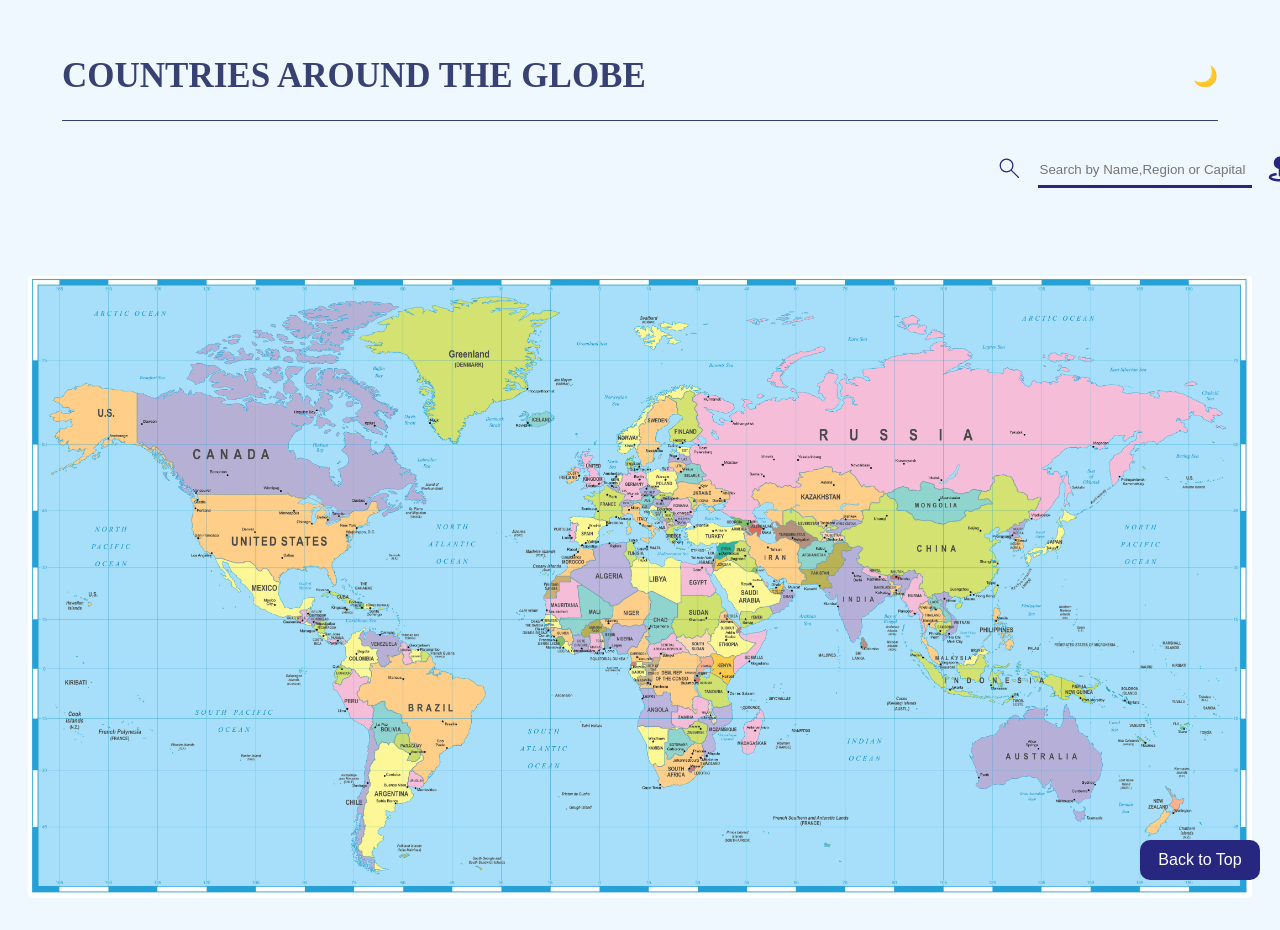
==== index.html @ f481f2e2 "initia commit" ====
<!DOCTYPE html>
<html lang="en">
<head>
    <meta charset="UTF-8">
    <meta name="viewport" content="width=device-width, initial-scale=1.0">
    <link rel="stylesheet" href="style.css">
    <title>Countries Around the World</title>
    <link rel="icon" href="favicon.png" type="image/png">
</head>
<body>
    <div class="header">
        <div id="logo-container">
            <img src="/images/OIN-removebg-preview.png" alt="logo" id="logo">
            <h1>COUNTRIES AROUND THE GLOBE</h1>
            <a href="#" id="themeToggle">🌙</a>
        </div>
        <div class="search">
            <svg class="searcher" xmlns="http://www.w3.org/2000/svg" width="29" height="29" viewBox="0 0 24 24"><path fill="currentColor" d="M9.539 15.23q-2.398 0-4.065-1.666Q3.808 11.899 3.808 9.5t1.666-4.065T9.539 3.77t4.064 1.666T15.269 9.5q0 1.042-.369 2.017t-.97 1.668l5.909 5.907q.14.14.15.345q.009.203-.15.363q-.16.16-.354.16t-.354-.16l-5.908-5.908q-.75.639-1.725.989t-1.96.35m0-1q1.99 0 3.361-1.37q1.37-1.37 1.37-3.361T12.9 6.14T9.54 4.77q-1.991 0-3.361 1.37T4.808 9.5t1.37 3.36t3.36 1.37"/></svg>
            <input type="text" name="" id="search" placeholder="Search by Name,Region or Capital">
            <a href="#map"><svg xmlns="http://www.w3.org/2000/svg" width="30" height="30" viewBox="0 0 24 24"><g fill="none" fill-rule="evenodd"><path d="m12.593 23.258l-.011.002l-.071.035l-.02.004l-.014-.004l-.071-.035q-.016-.005-.024.005l-.004.01l-.017.428l.005.02l.01.013l.104.074l.015.004l.012-.004l.104-.074l.012-.016l.004-.017l-.017-.427q-.004-.016-.017-.018m.265-.113l-.013.002l-.185.093l-.01.01l-.003.011l.018.43l.005.012l.008.007l.201.093q.019.005.029-.008l.004-.014l-.034-.614q-.005-.018-.02-.022m-.715.002a.02.02 0 0 0-.027.006l-.006.014l-.034.614q.001.018.017.024l.015-.002l.201-.093l.01-.008l.004-.011l.017-.43l-.003-.012l-.01-.01z"/><path fill="currentColor" d="M7 7a5 5 0 1 1 6 4.9V17a1 1 0 1 1-2 0v-5.1A5 5 0 0 1 7 7m2.489 9.1a1 1 0 0 1-.838 1.14c-1.278.195-2.293.489-2.96.815c-.335.164-.534.313-.637.422l-.021.023c.033.039.09.096.19.169c.28.207.749.435 1.418.644C7.968 19.728 9.863 20 12 20s4.032-.272 5.359-.687c.67-.209 1.138-.437 1.418-.644c.1-.073.157-.13.19-.169l-.021-.023c-.103-.109-.302-.258-.637-.422c-.667-.326-1.682-.62-2.96-.815a1 1 0 1 1 .301-1.977c1.388.21 2.622.547 3.539.996c.457.224.884.5 1.208.842c.33.347.603.82.603 1.399c0 .811-.524 1.4-1.034 1.777c-.53.392-1.233.702-2.01.945c-1.57.49-3.674.778-5.956.778s-4.387-.288-5.955-.778c-.778-.243-1.48-.553-2.01-.945C3.524 19.9 3 19.311 3 18.5c0-.58.273-1.052.603-1.4c.325-.342.751-.617 1.208-.84c.917-.45 2.152-.786 3.538-.997a1 1 0 0 1 1.14.838Z"/></g></svg>   </a>
            <!-- <a href="#" id="themeToggle">🌙</a> -->
        </div>
        
    </div>

    <div id="container"></div>
    <img src="/images/World.jpg   " alt=""  id="map">
    <a href="#logo-container" class="up">Back to Top</a>
    <script src="script.js"></script>
</body>
</html>
---- style.css ----
body{ 
    font-family: sans-serif; 
    padding: 20px;
    background-color: aliceblue;
}
body.dark{
    background-color: rgb(25, 22, 22);
    color: white;
}
#logo-container{
    display: flex;
    align-items: center;
    gap: 71px;
}
#logo{
    width: 80px;
    /* height: 50px; */
    object-fit: cover;
    color: navy;
    display: none;
}
/* #logo.dark{ */
    /* filter: invert(1); */
/* } */
.header h1{
    font-size: 35px;
    /* margin-bottom: 30PX; */
    color: rgba(28, 39, 94, 0.878);
    font-family: Georgia, 'Times New Roman', Times, serif;
}
body.dark .header h1{
    color: white;
}
.countryCard {
    text-decoration: none;
    border: none;
    border-bottom: 2px solid black;
    border-radius: 8px;
    padding: 0px;
    margin: 10px 10px;
    width: 190px;
    display: inline-block;
    flex-direction: column;
    vertical-align: top;
    height: 300px;;
    cursor: default;
    }
    .countryCard img{
    width: 100%;
    height: 120px;
    object-fit: cover;
    cursor: default;
    
    }
.countryCard p{
    margin-left: 9px;
    font-size: 12px;
    color: #1e1e1e;
    cursor: default;
}
body.dark .countryCard {
    background: #1e1e1e;
    color: white;
    border-bottom: 2px solid white;
}
body.dark .countryCard p{
    color: white;
}
    #container{
        transition: 0.7s ease;
        cursor: default;

    }
    #container :hover{
        /* transform: scale(1.1); */
        box-shadow: 0px 15px 30px rgba(2, 2, 2, 0.1);
    }


    img { width: 100%; border-radius: 4px; }
    .header{
        display: flex;
        flex-direction: column;
        justify-content: space-between;
        padding: 5px 34px;
        margin-bottom: 50px;
        /* border-bottom: 1px solid rgba(28, 39, 94, 0.878); */
    }
    #logo-container{
        justify-content: space-between;
        border-bottom: 1px solid rgba(28, 39, 94, 0.878);
    }
    .search{
    display: flex;
    gap: 10px;
    justify-content: space-between;
    padding: 33px;
    width: 300px;
    margin-left: 900px;
    /* outline: none; */
    /* width: 100px; */
    }



    .search svg{
        /* width: 900x; */
        color: rgb(39, 39, 128);
    }
    input{
        border: none;
        background-color: aliceblue;
        border-bottom: 3px solid rgb(39, 39, 128);
        border-right: rgb(39, 39, 128);
        width: 210px;
        outline: none;
        /* font-size: 18px; */

        
    }
    body.dark input{
        background-color: rgb(25, 22, 22);
        color: white;
        /* border-bottom: 3px solid white; */
    }
    #themeToggle{
        font-size: 20px;
        text-decoration: none;
        /* color: rgb(39, 39, 128); */
    }
    .up{
        position: fixed;
        bottom: 20px;
        right: 20px;
        background-color: rgb(39, 39, 128);
        color: white;
        border: none;
        border-radius: 10px;
        width: 120px;
        height: 40px;
        display: flex;
        align-items: center;
        justify-content: center;
        cursor: pointer;
        text-decoration: none;
    }

    @media (max-width: 600px) {
        .countryCard {
            width: 40%;
            margin: 10px 10px;
            height: 210px;
        }
        .search{
            margin-left: 20px;
        }
        .countryCard img{
            height: 80px;
        }
        .header{
            display: flex;
            flex-direction: column;
            align-items: center;
        }
        .logo-container{
            justify-content: space-between;
            gap: 30px;
            padding-bottom: 10px;
        }
        .header{
            margin: 0x 30px 0px 0px;
            padding-right: 0px 20px;
        }
        .header h1{
            font-size: 14px;
            margin-left: 0px;
            margin-right: 9px;
            margin-top: 20px;
        }
        #themeToggle{
            font-size: 14px;
            margin-top: 8px;
        }
        .search{
            /* flex-direction: column; */
            /* align-items: center; */
            width: 120px;
            margin-left: 130px;
        }
        input{
            width: 80px;
        }
        .searcher{
            /* width: 20px; */
            display: none;
        }
        .countryCard p{
            font-size: 10px;
            margin-top: 0px;
            /* height: 160px; */
        }
    }
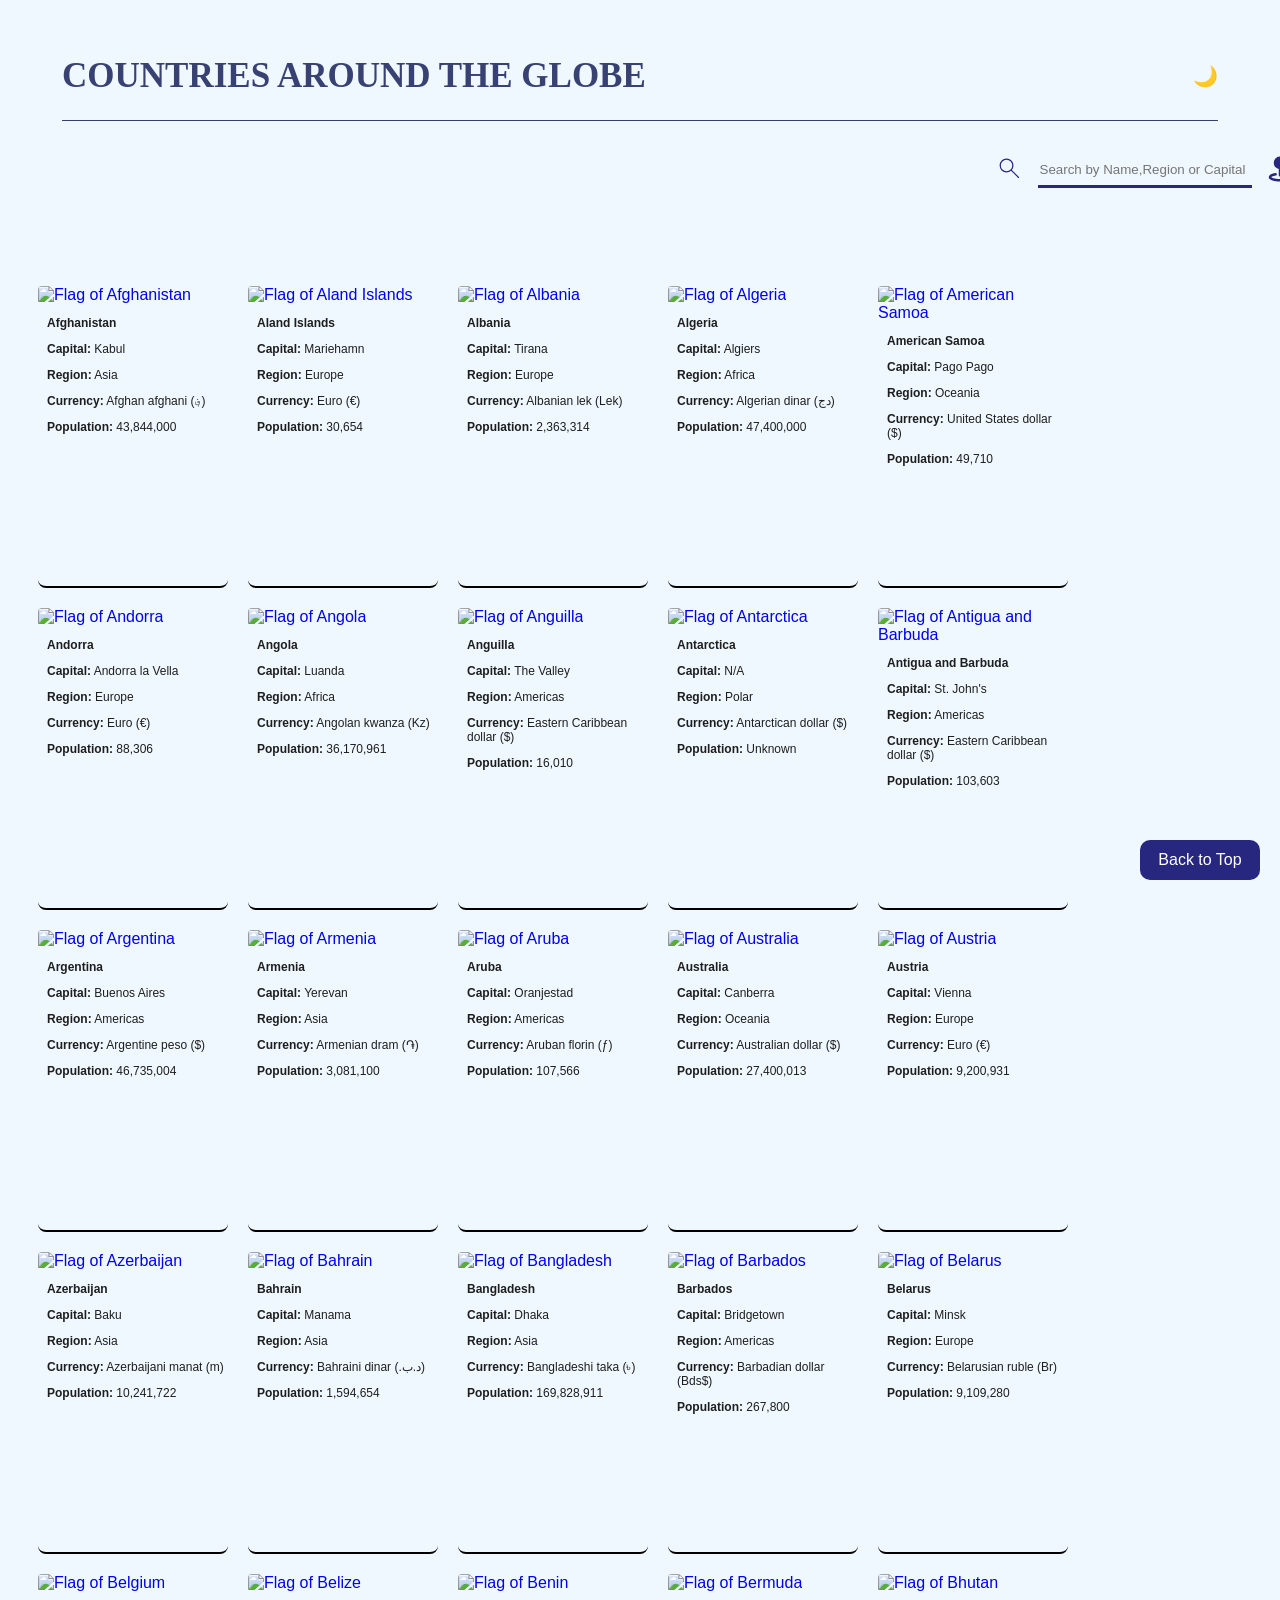
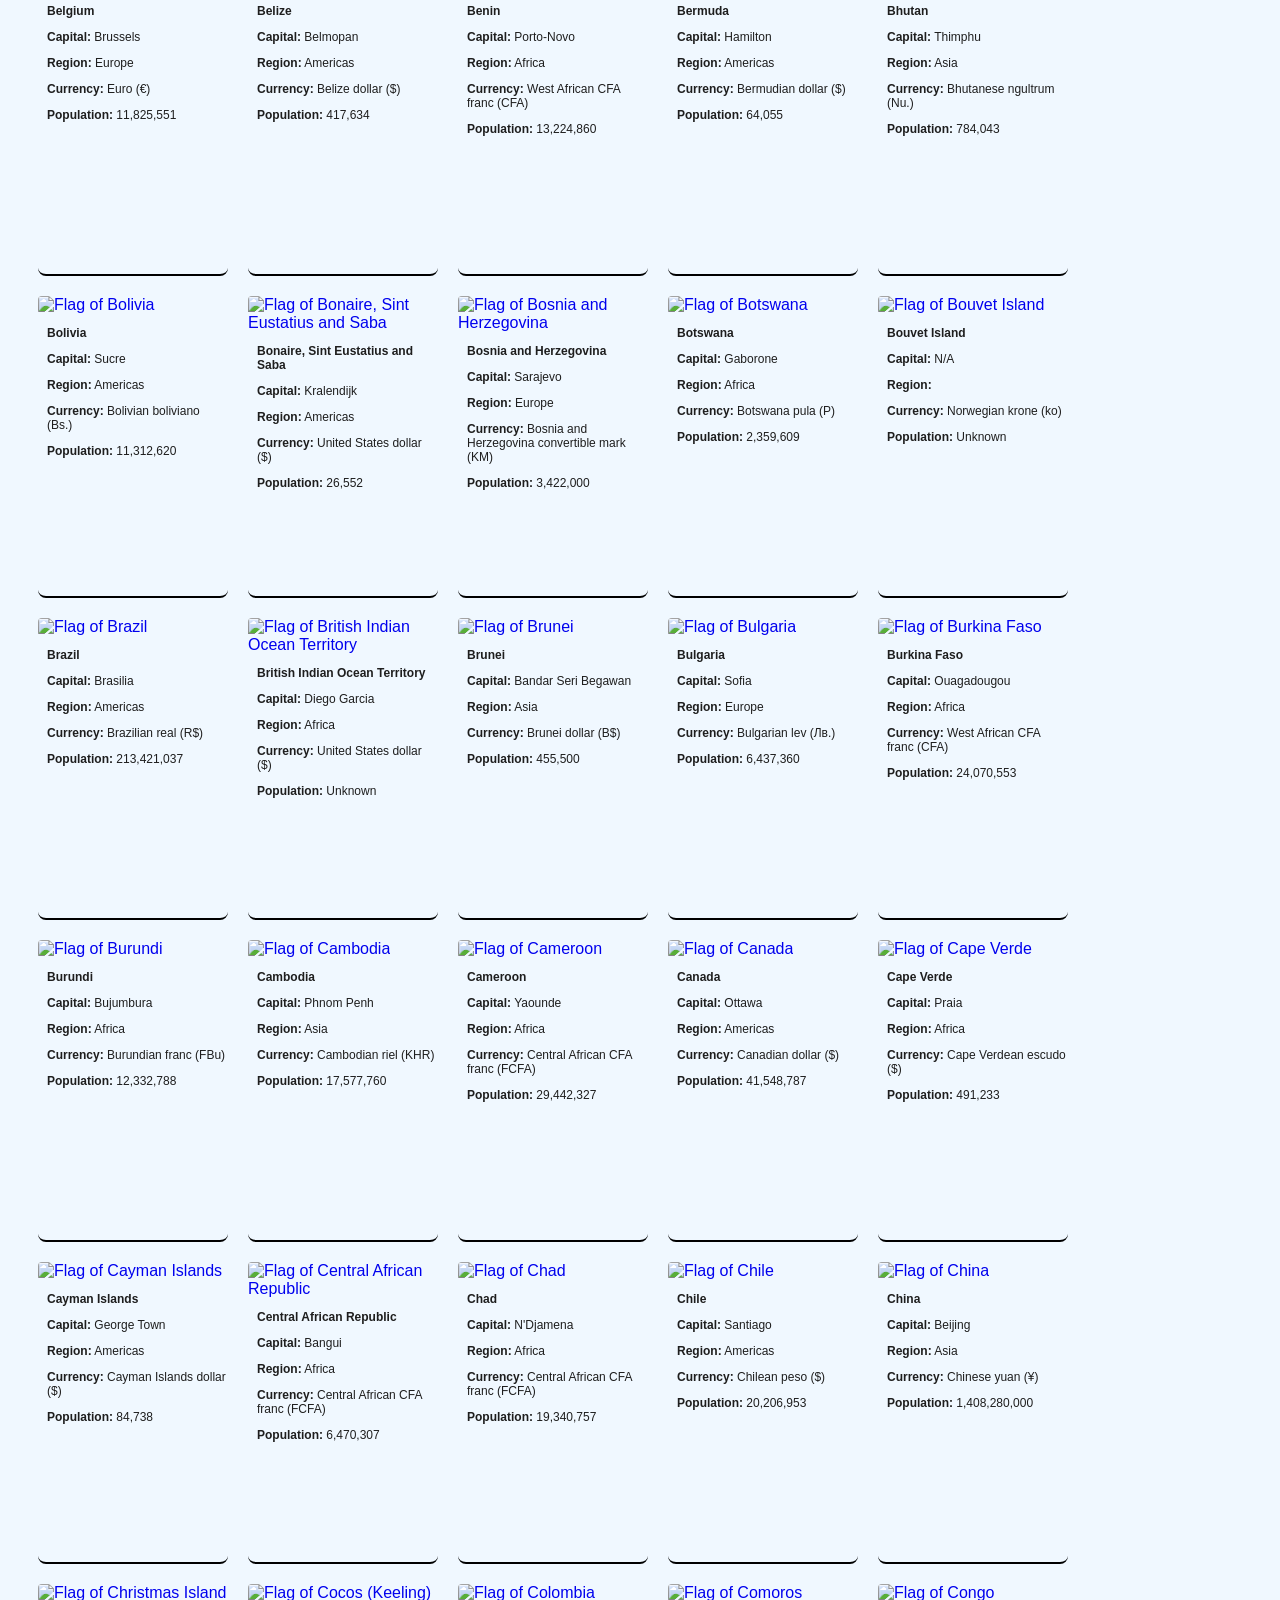
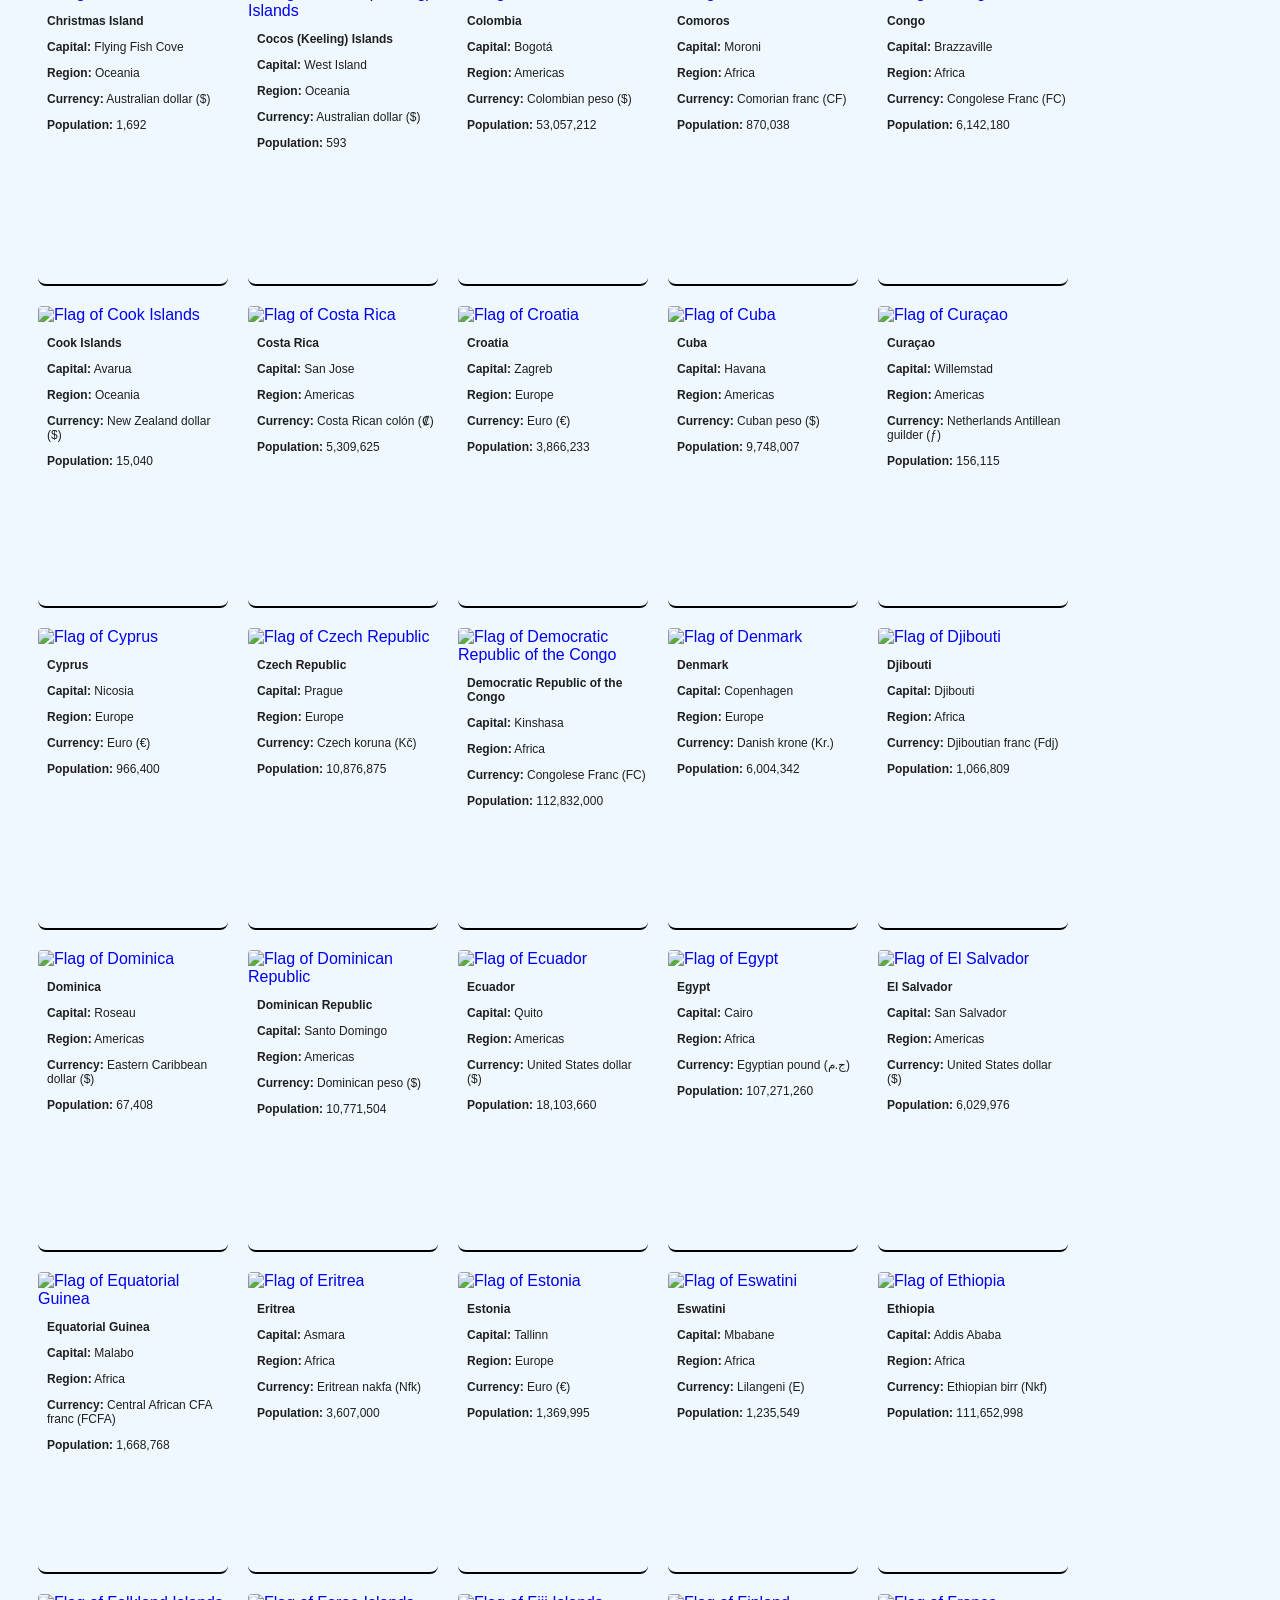
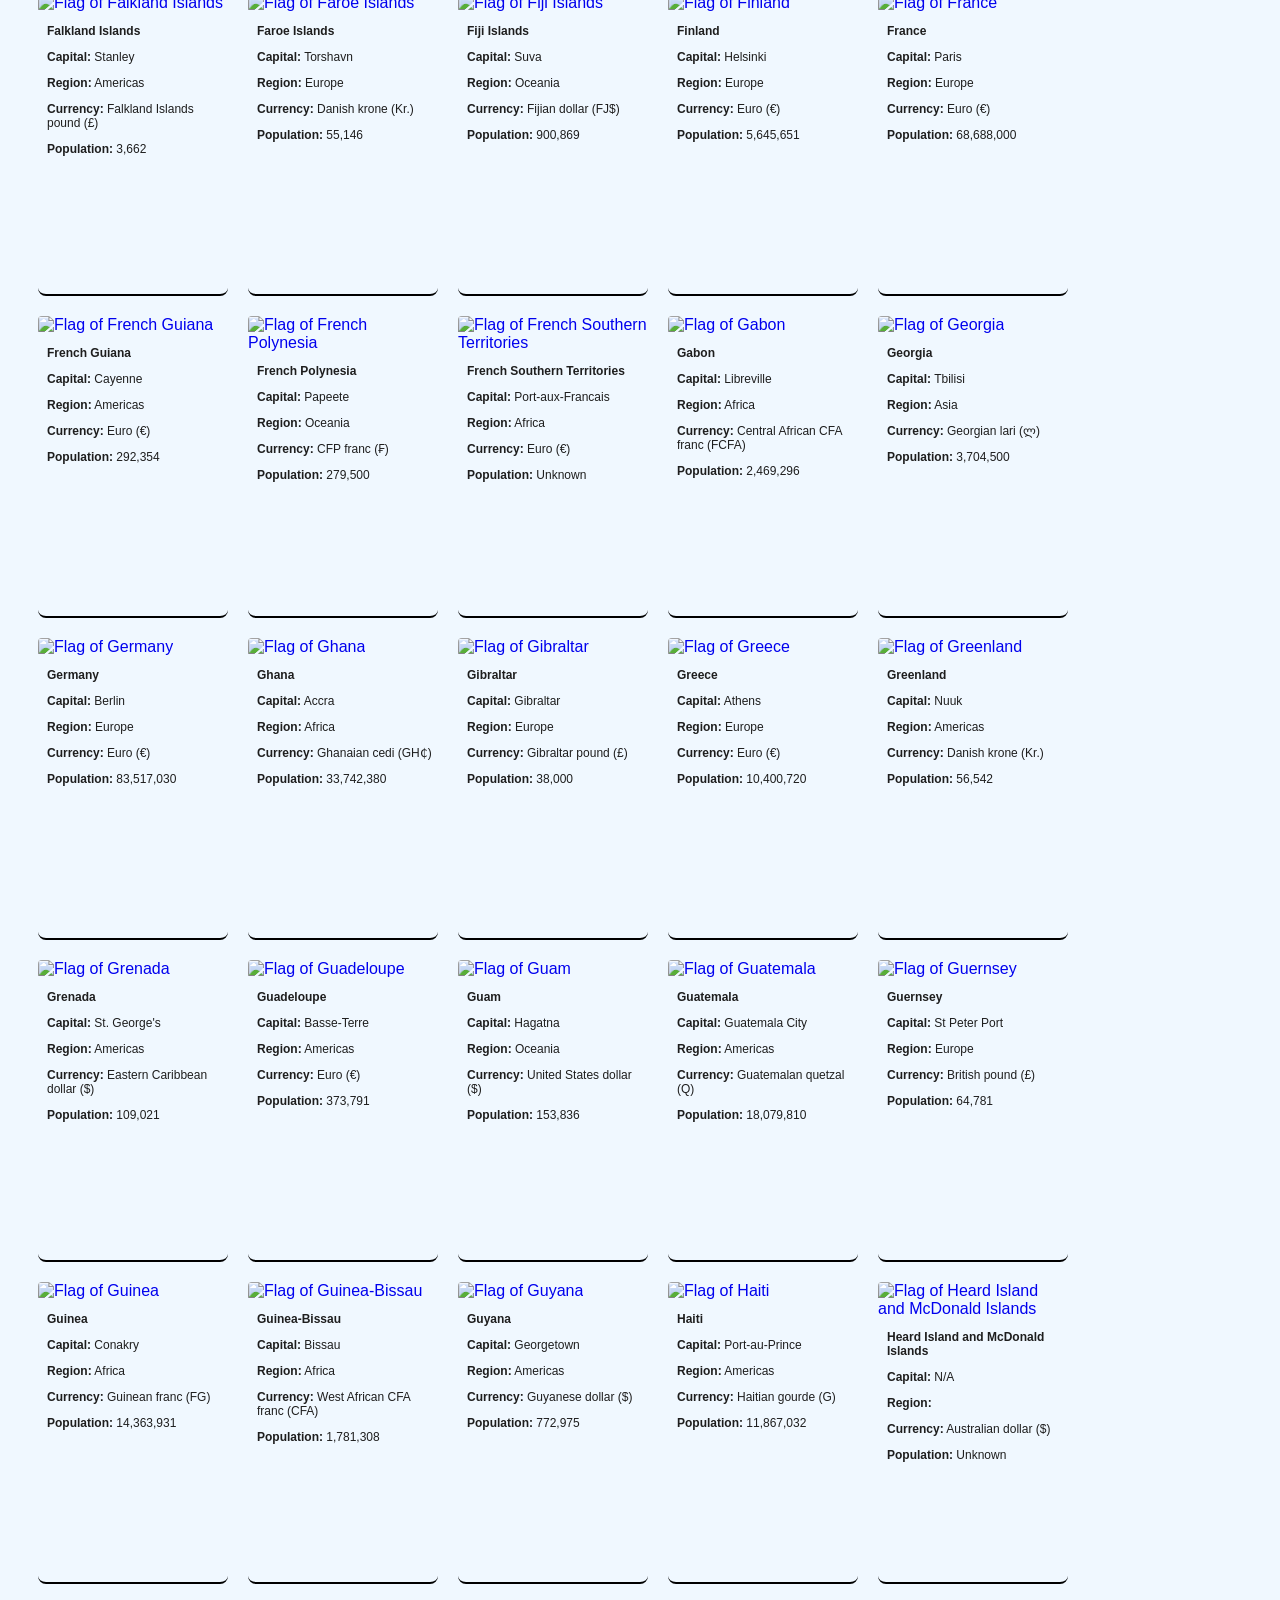
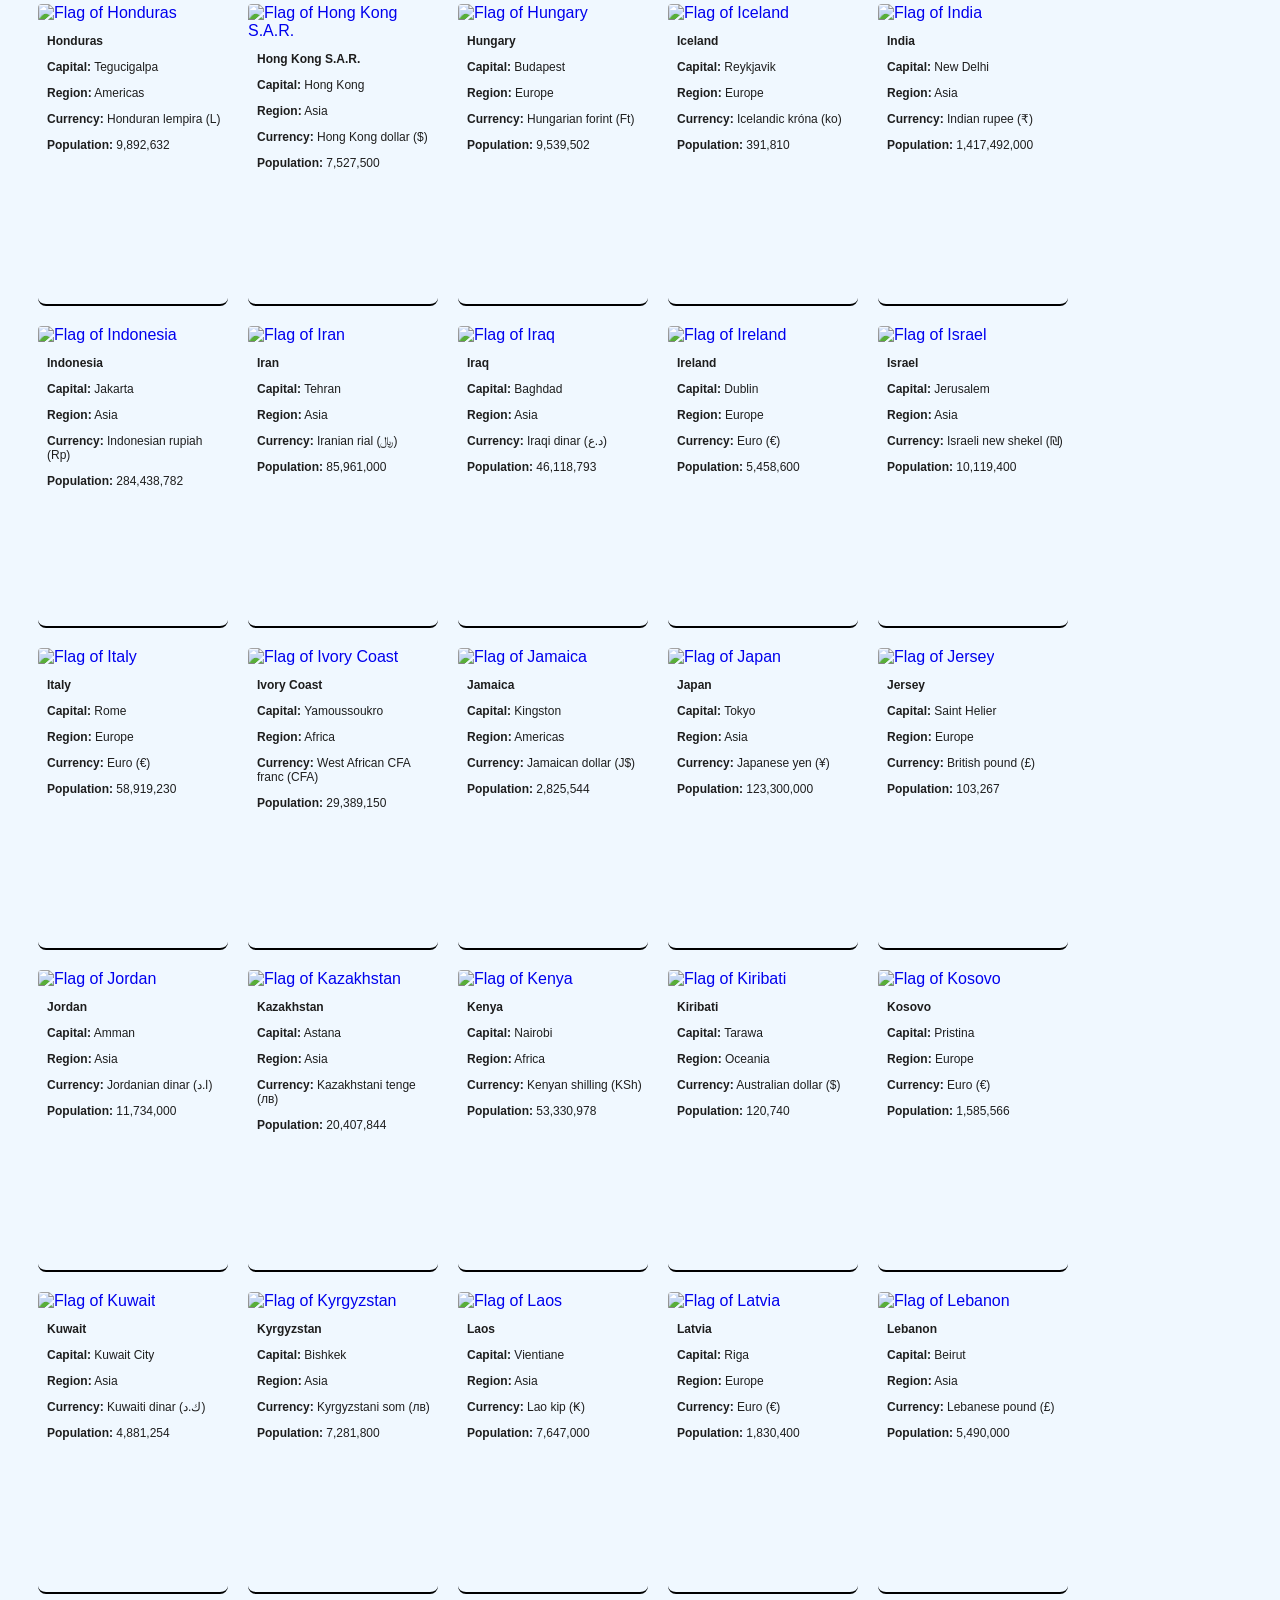
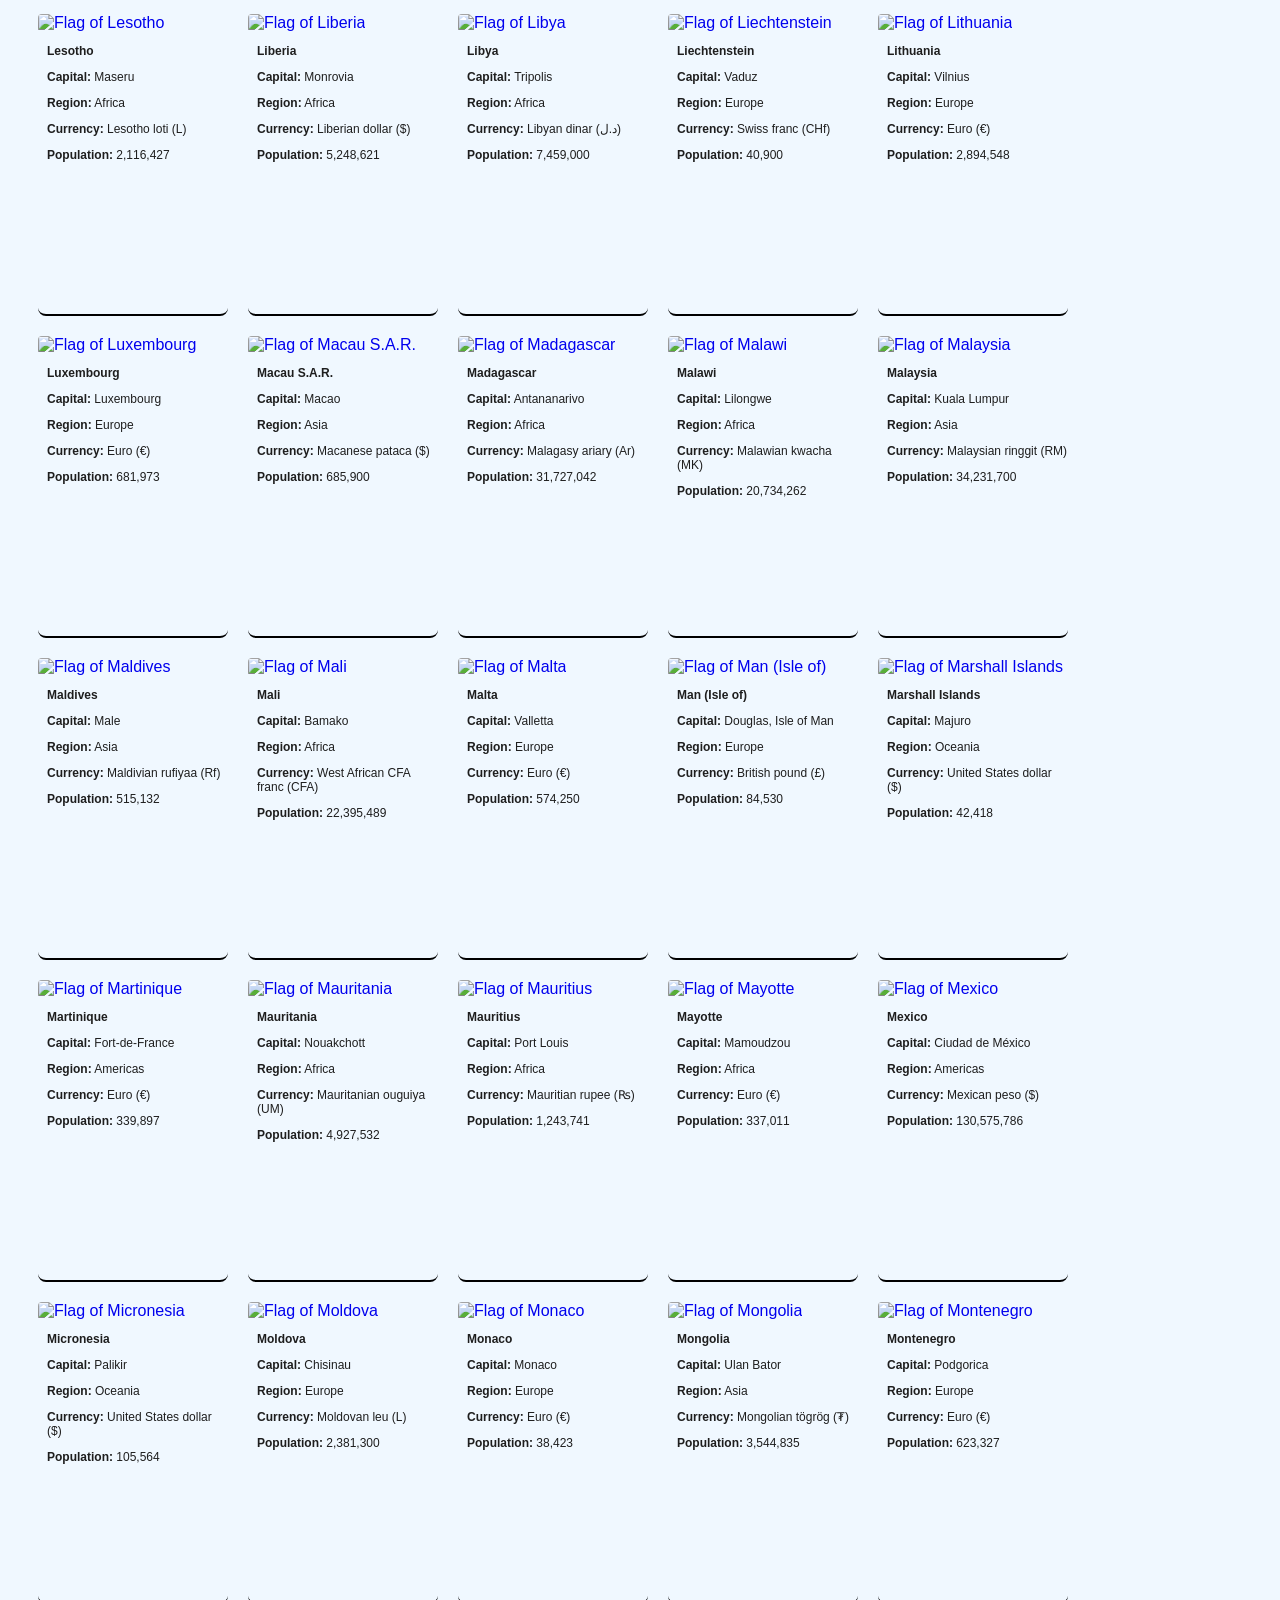
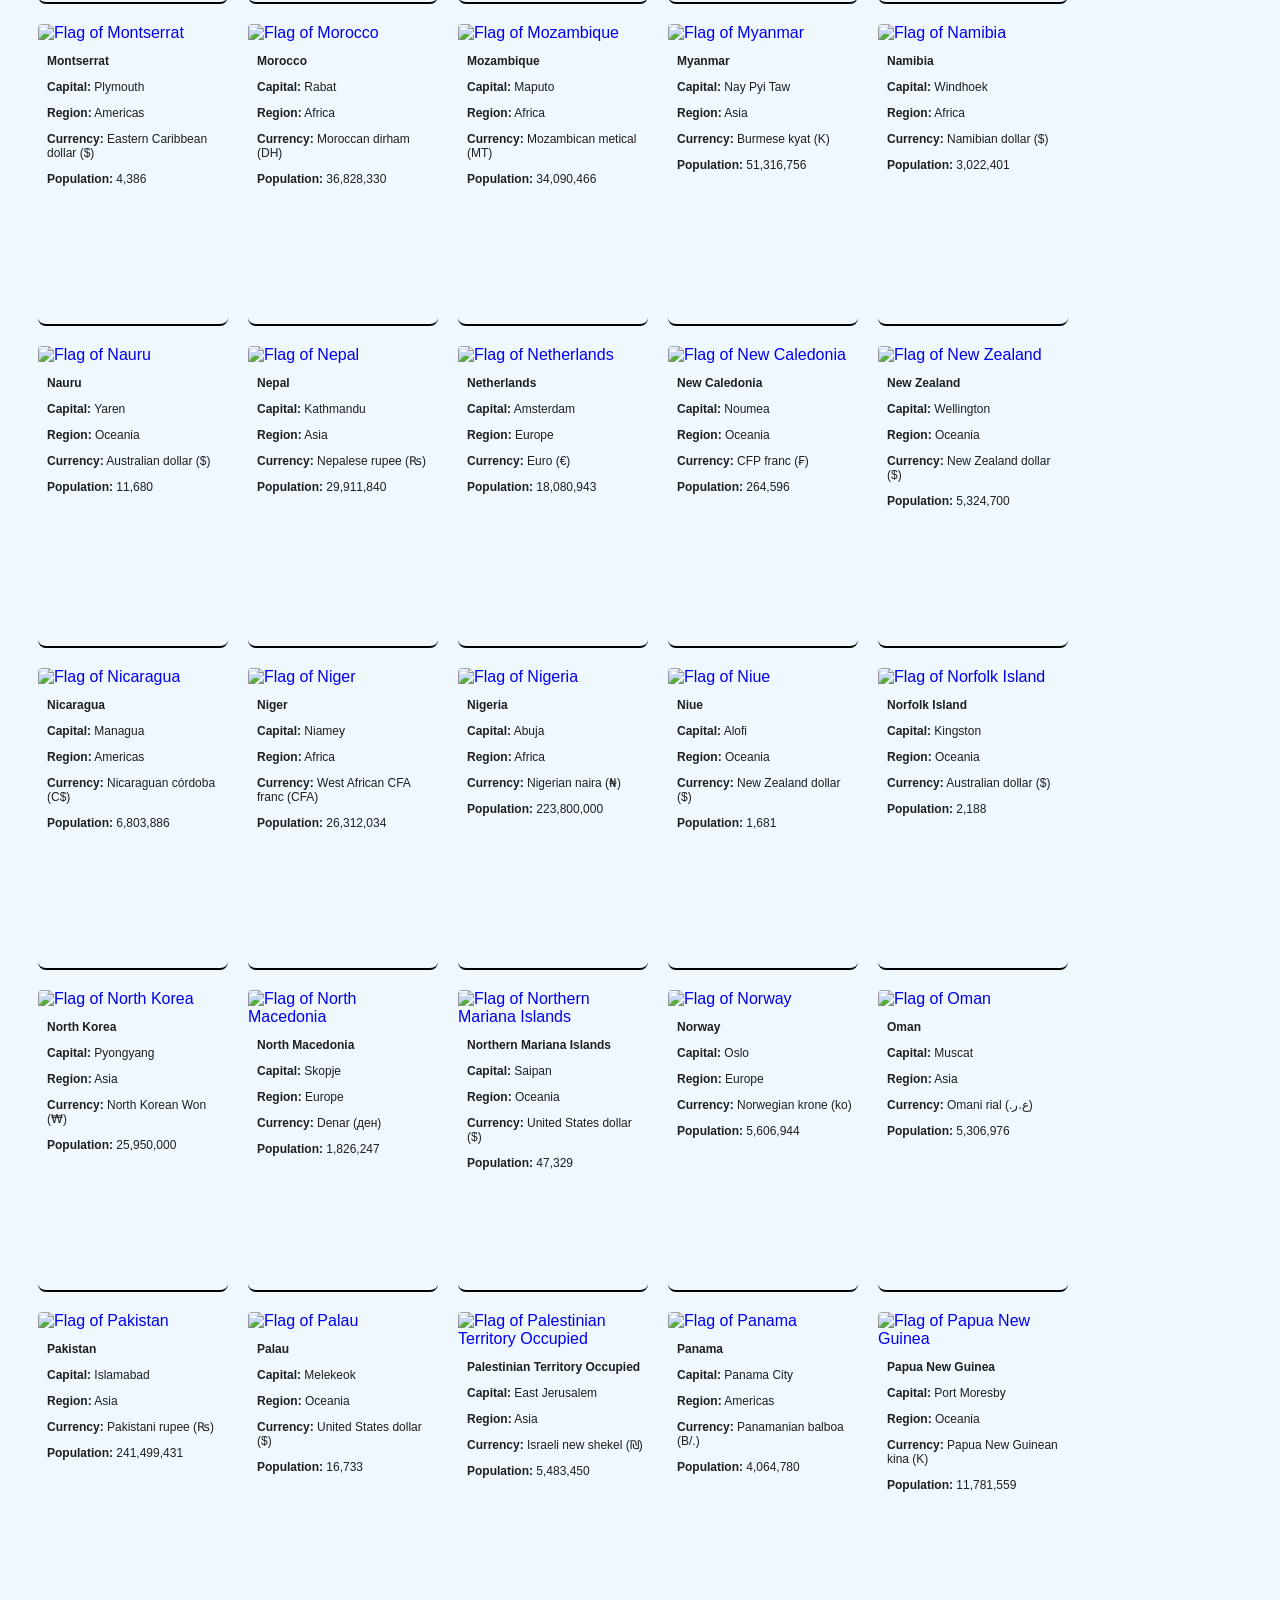
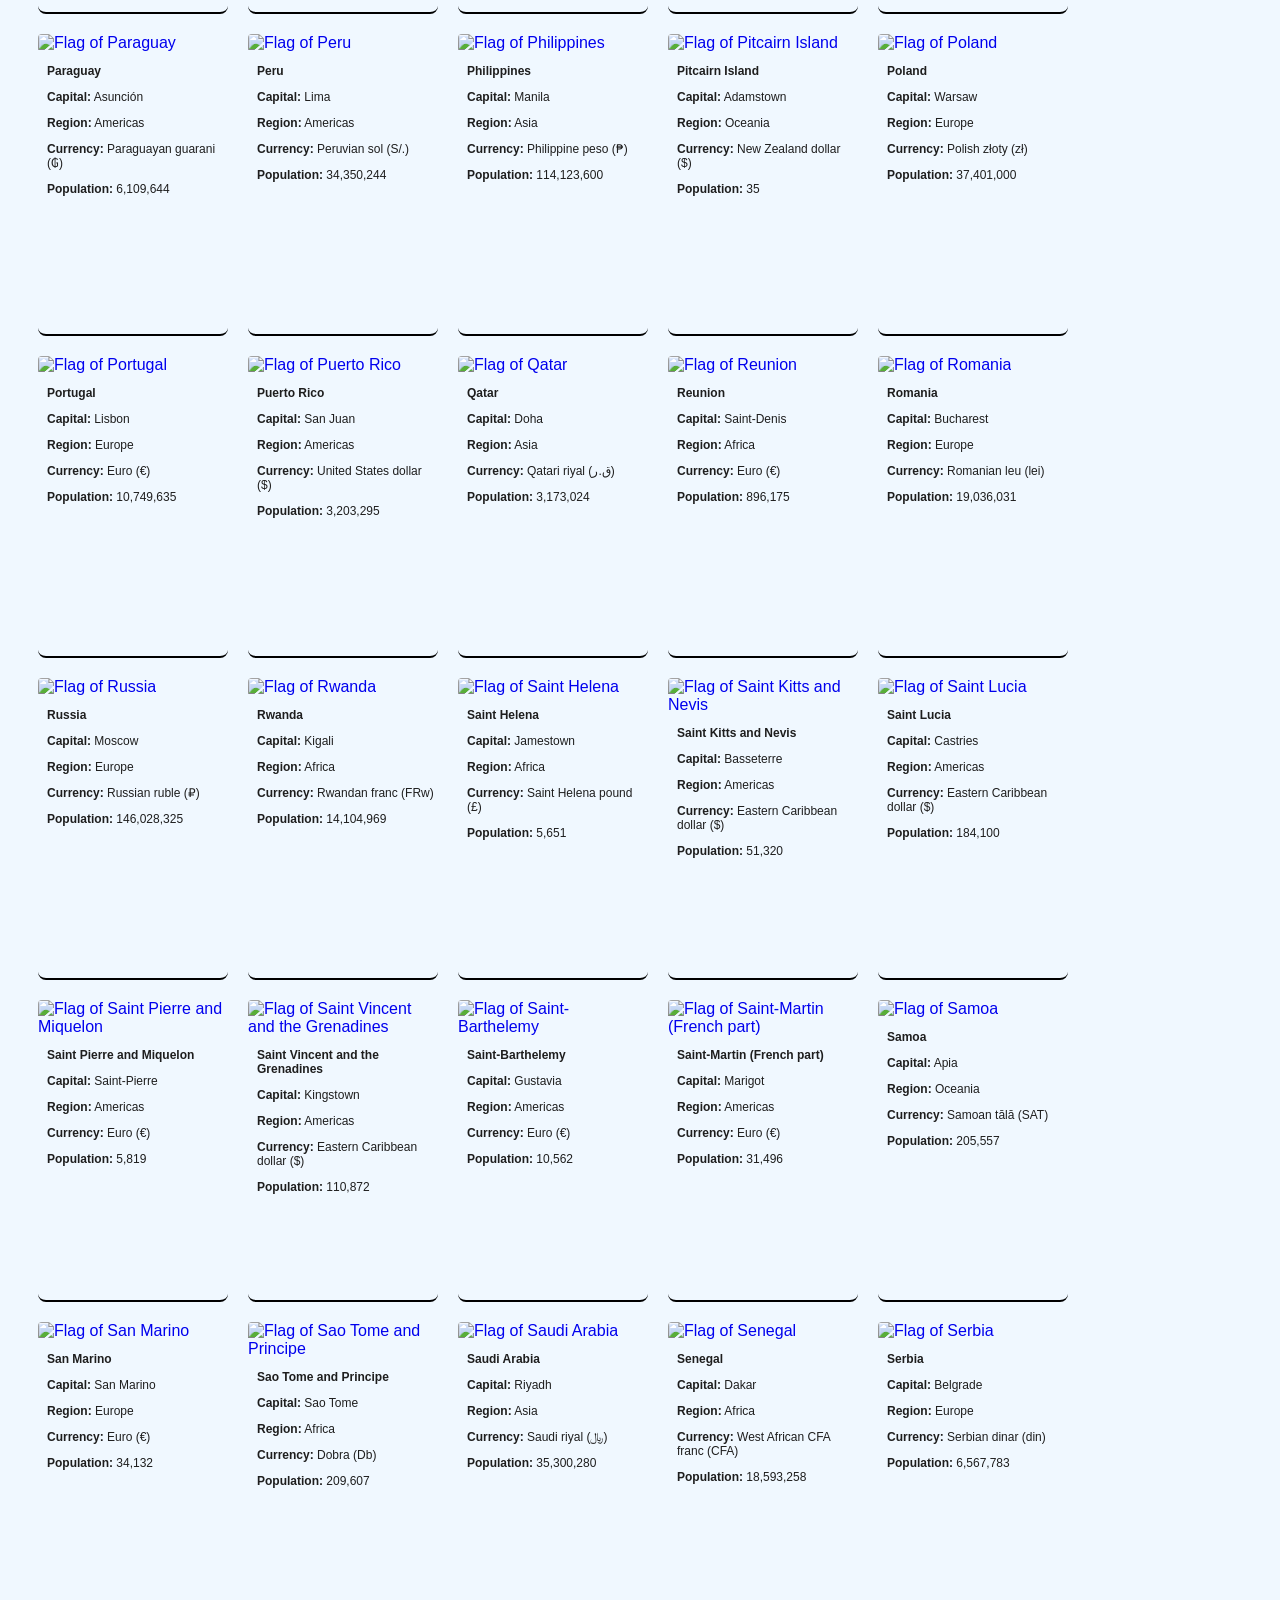
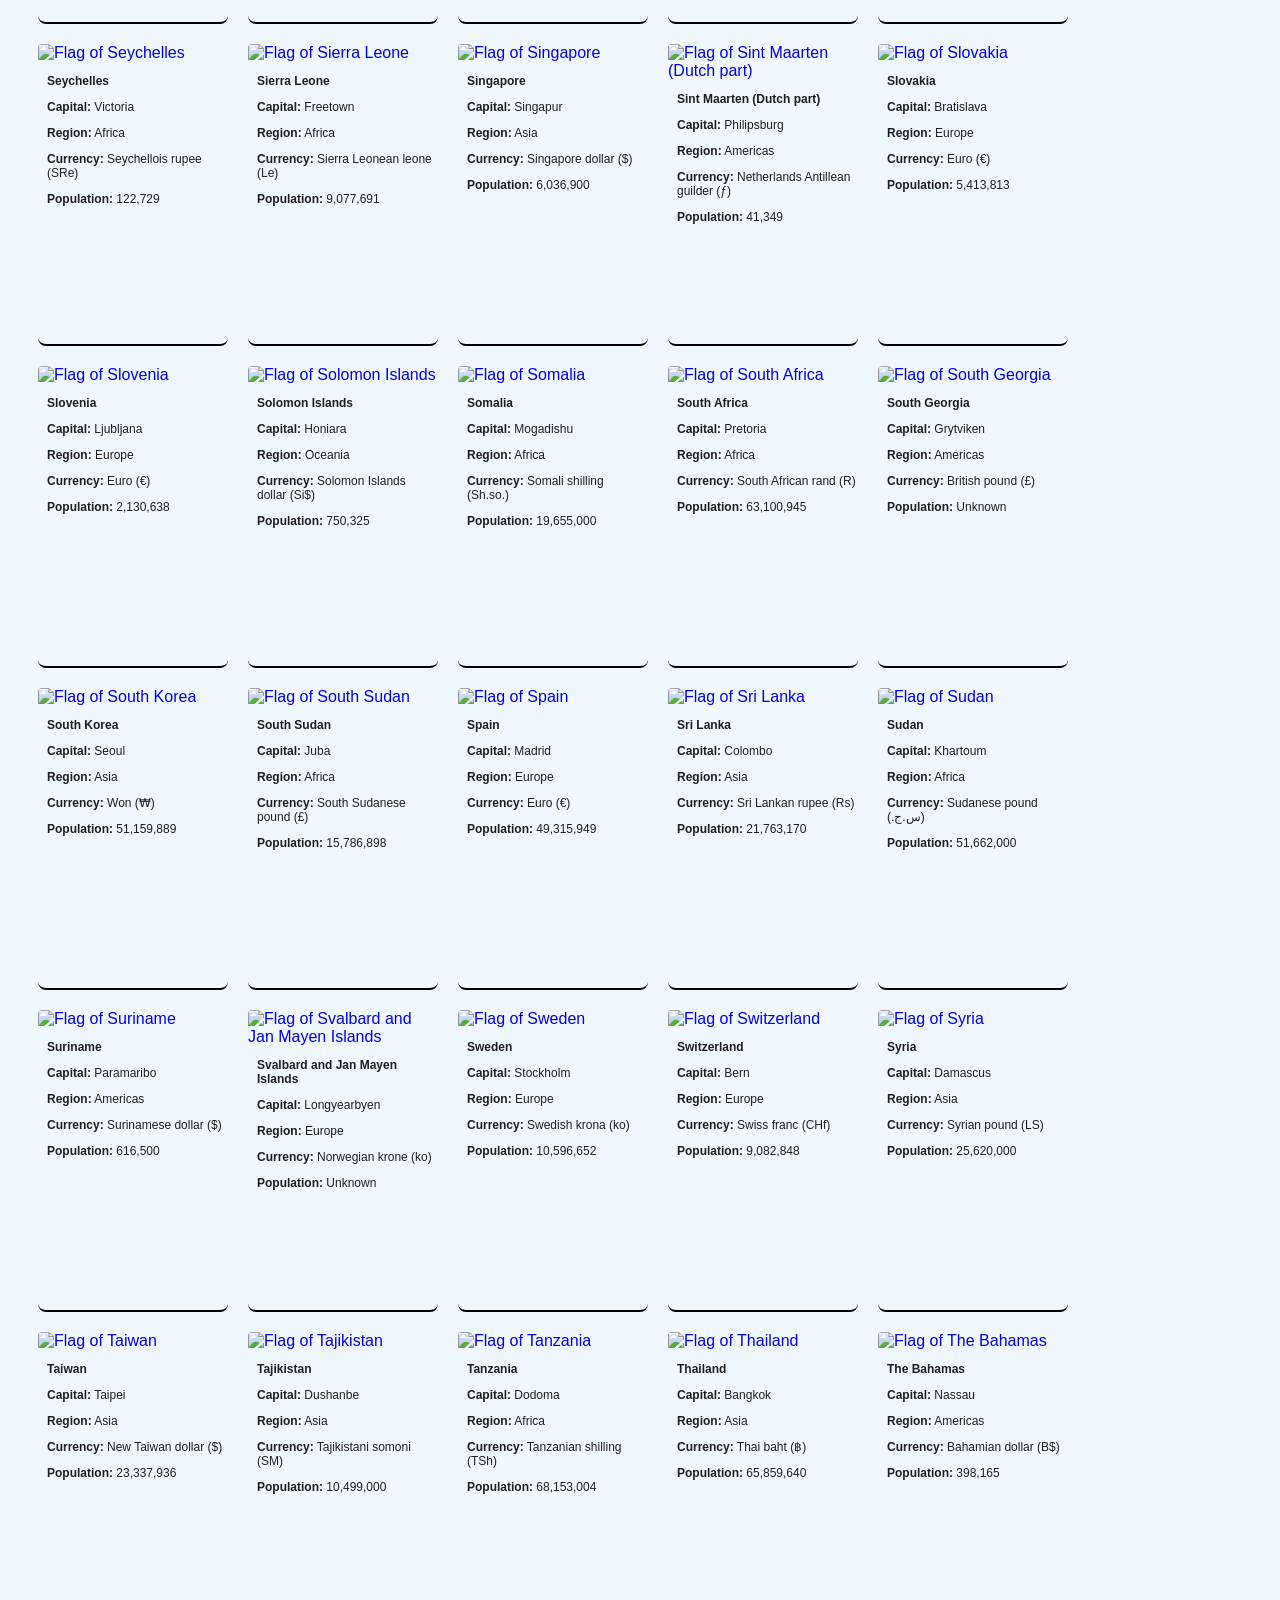
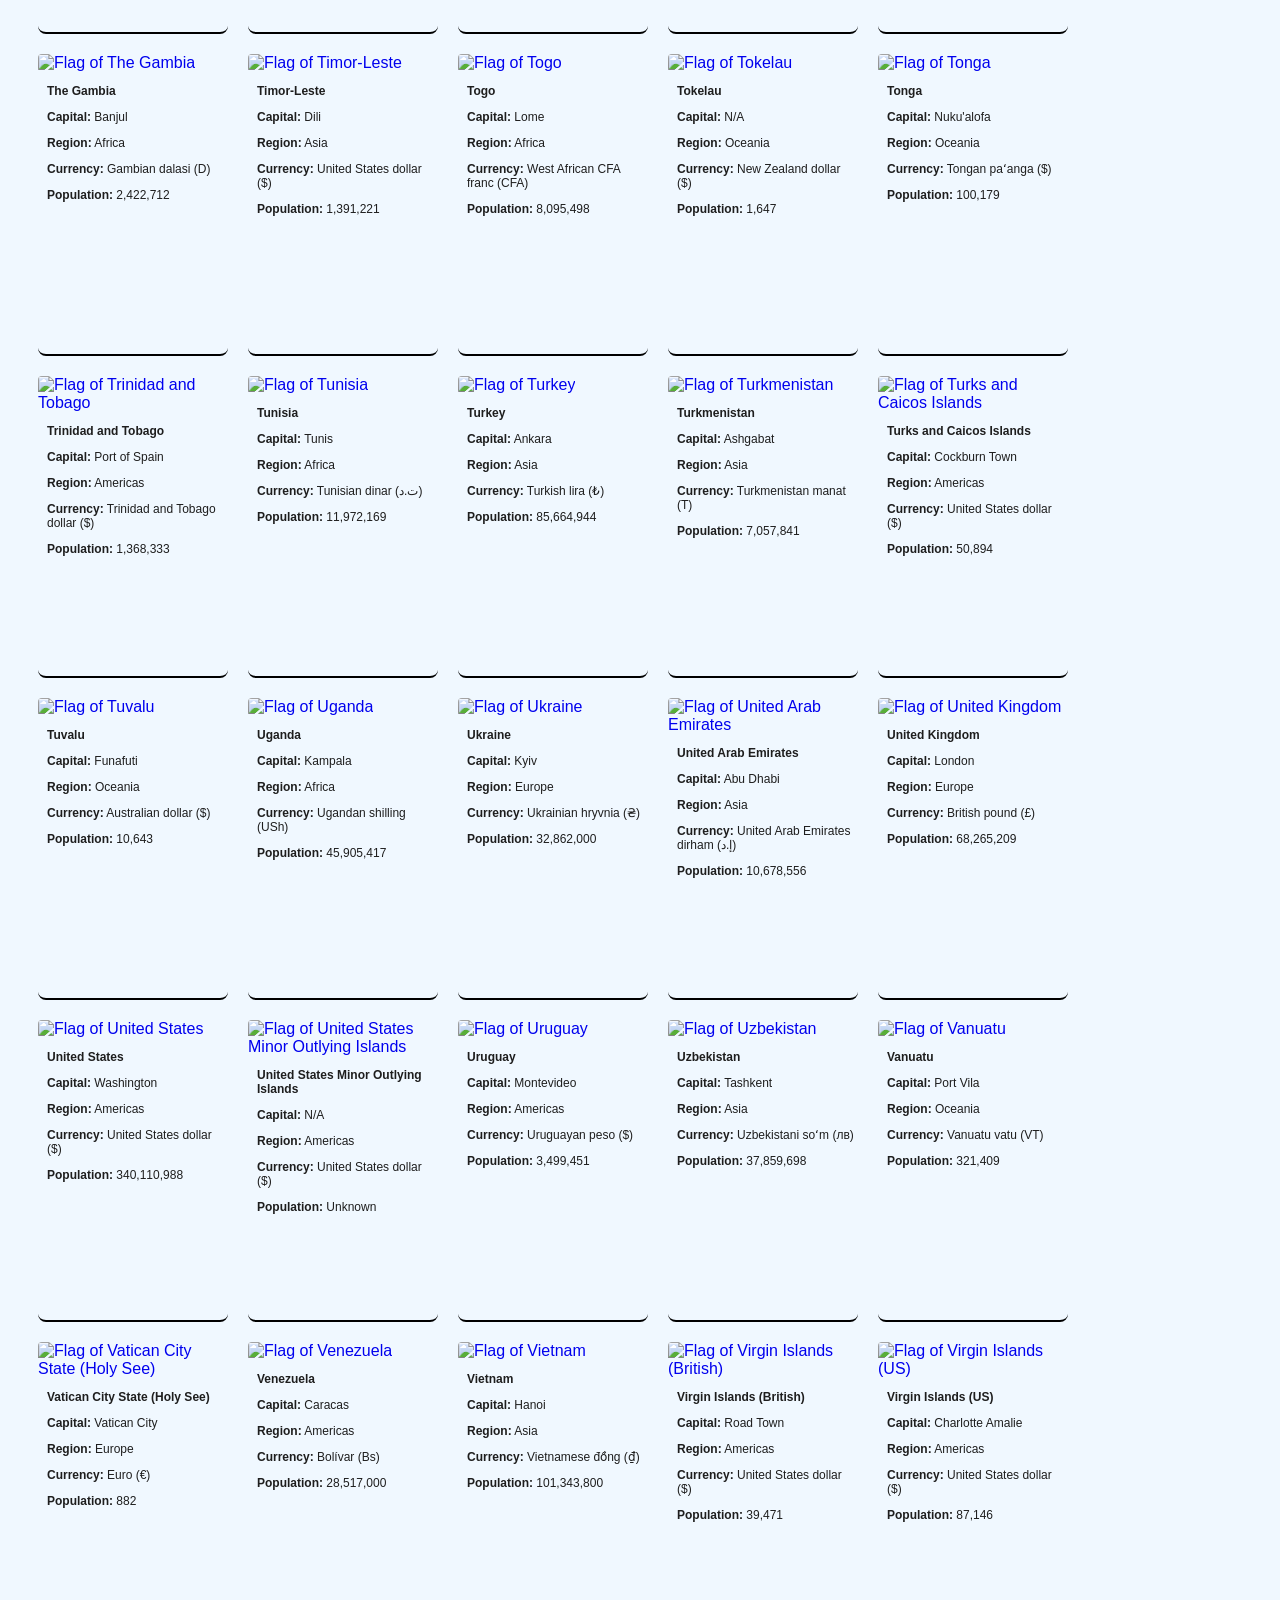
==== commit 41be9e59: "refactor: migrate from external API to local country data" ====
--- a/index.html
+++ b/index.html
@@ -24,7 +24,29 @@
     </div>
 
     <div id="container"></div>
-    <img src="/images/World.jpg   " alt=""  id="map">
+    <img src="./images/World.jpg   " alt=""  id="map">
+    <hr>
+    <footer class="footer">
+        <div class="footer-content">
+            <img src="./images/OIN-removebg-preview.png" alt="logo" class="footer-logo" >
+            <p>Built by <span>Olayimika</span> 🌍</p>
+        </div>
+        <p>Data provided by REST Countries API</p>
+
+    <div class="social-links">
+        <a href="https://github.com/olayimika" target="_blank">
+            GitHub
+        </a>
+
+        <a href="https://www.linkedin.com/in/ogunsanmi-olayimika-a9465625b/" target="_blank">
+            LinkedIn
+        </a>
+
+        <a href="https://x.com/Omo_Iya_Nike" target="_blank">
+            Twitter
+        </a>
+    </div>
+</footer>
     <a href="#logo-container" class="up">Back to Top</a>
     <script src="script.js"></script>
 </body>
--- a/style.css
+++ b/style.css
@@ -145,6 +145,48 @@
         text-decoration: none;
     }
 
+    .footer {
+    background: #111827;
+    color: white;
+    text-align: center;
+    padding: 30px 20px;
+    margin-top: 20px;
+    font-size: 18px;
+    cursor:default;
+    font-family:'Courier New', Courier, monospace
+}
+.footer-content {
+    max-width: 800px;
+    margin: 0 auto;
+    display: flex;
+    text-align: center;
+    align-items: center;
+    margin-left: 480px;
+}
+.footer-logo {
+    width: 100px;
+    /* margin-bottom: 10px; */
+}
+
+.footer span {
+    font-weight: bold;
+}
+
+.social-links {
+    margin-top: 15px;
+}
+
+.social-links a {
+    color: white;
+    text-decoration: none;
+    margin: 0 10px;
+    transition: 0.3s;
+}
+
+.social-links a:hover {
+    opacity: 0.7;
+}
+
     @media (max-width: 600px) {
         .countryCard {
             width: 40%;
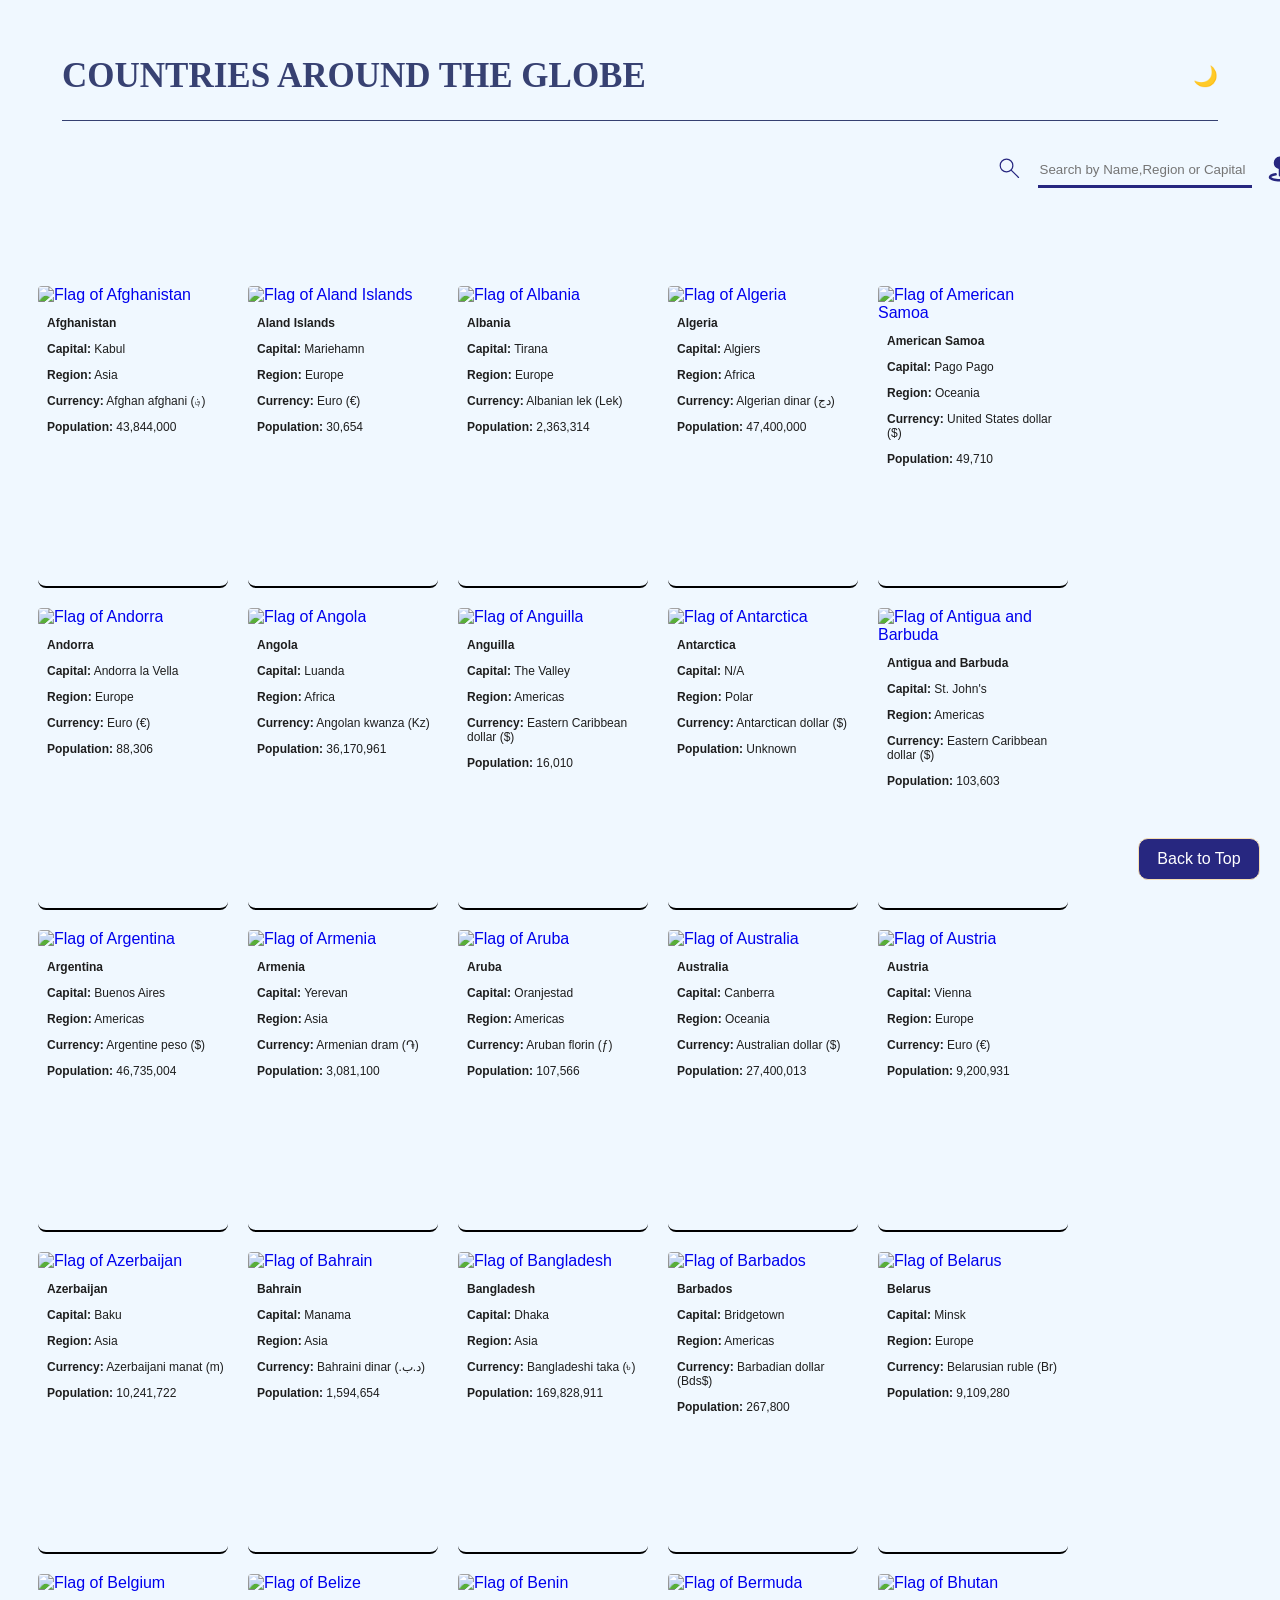
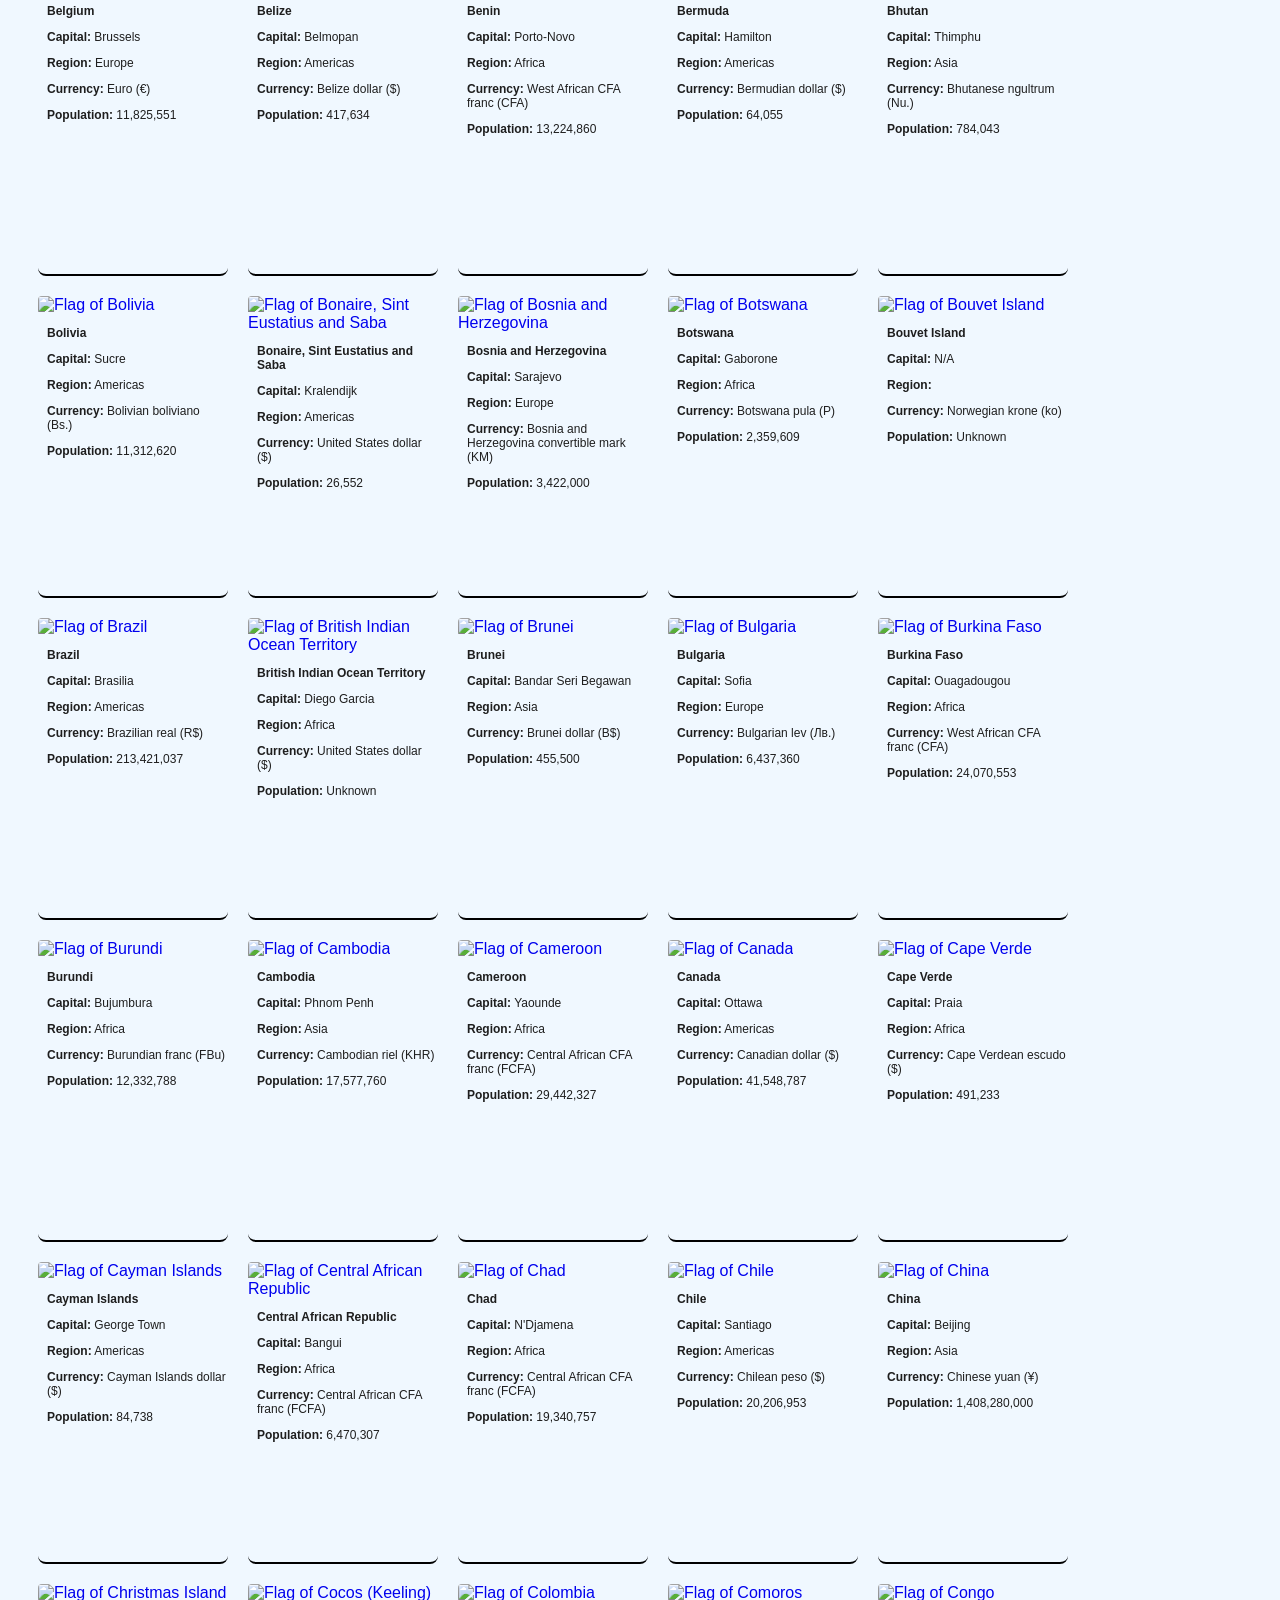
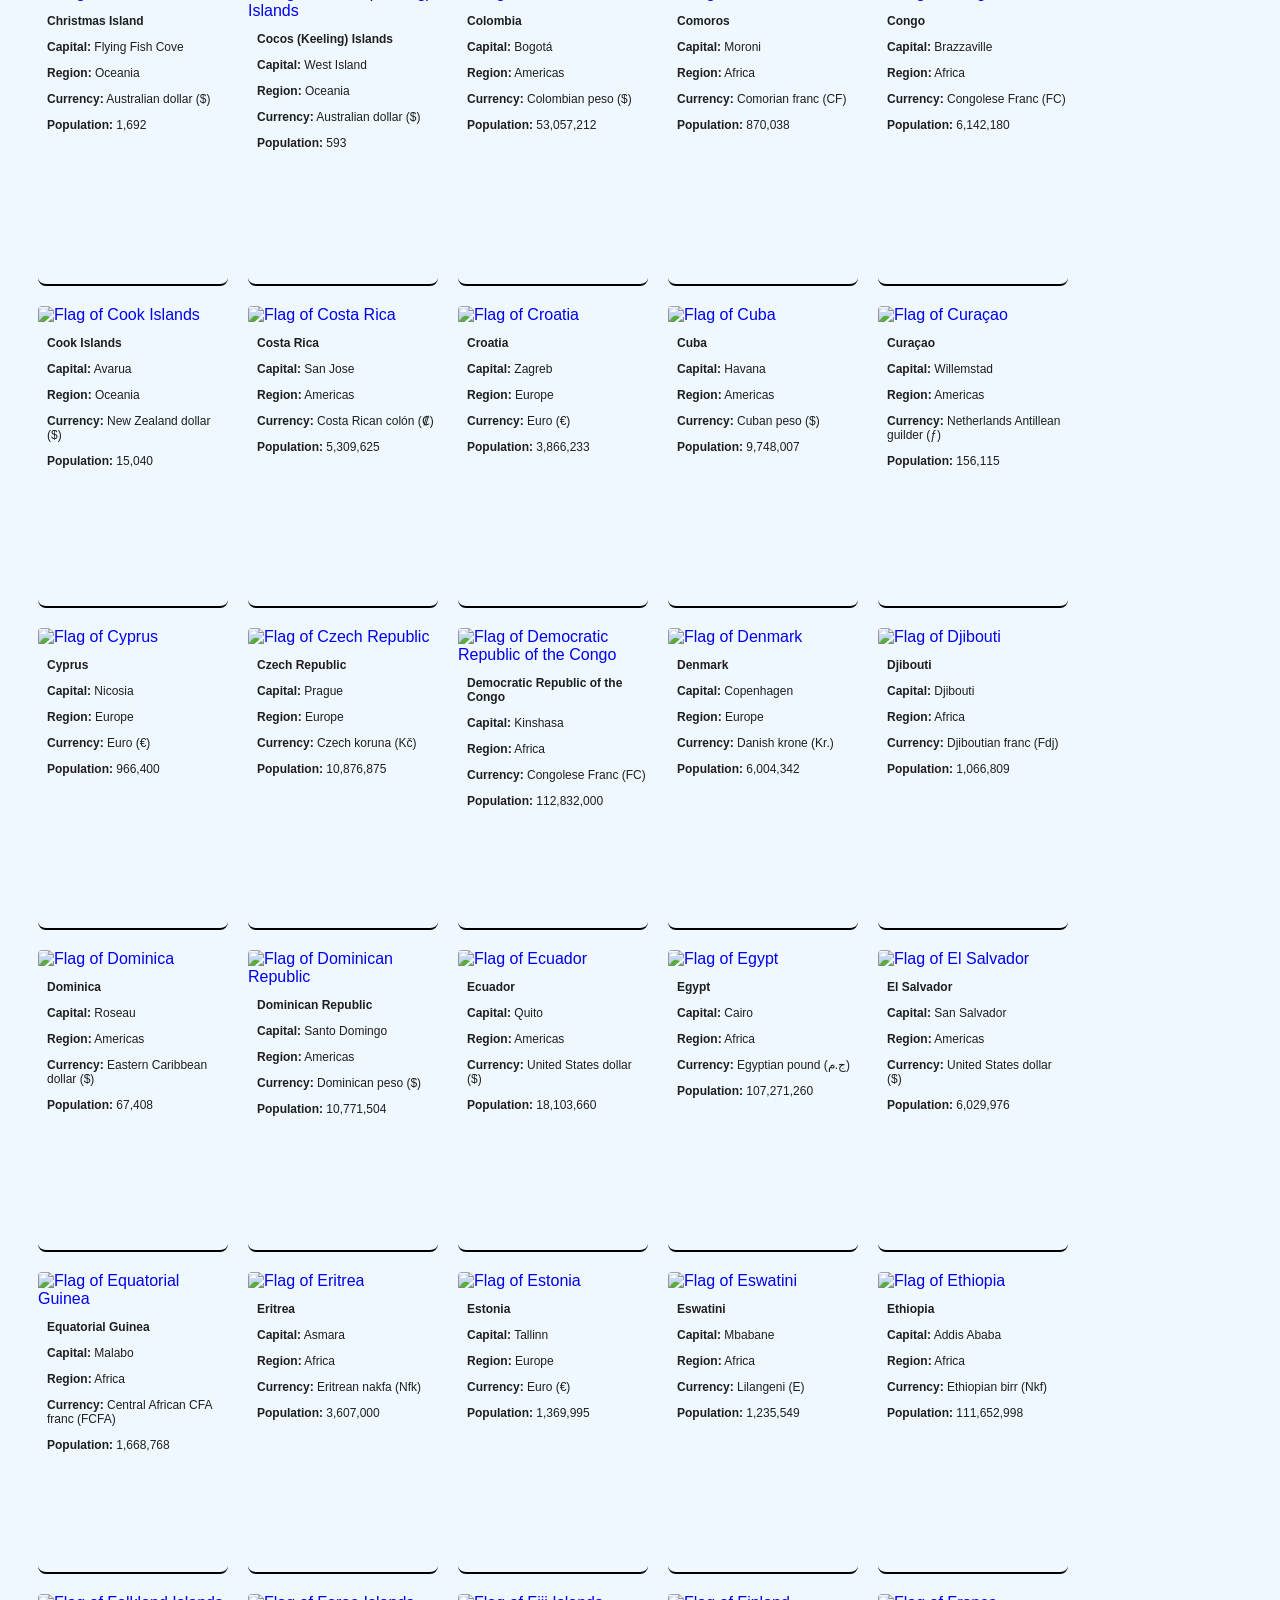
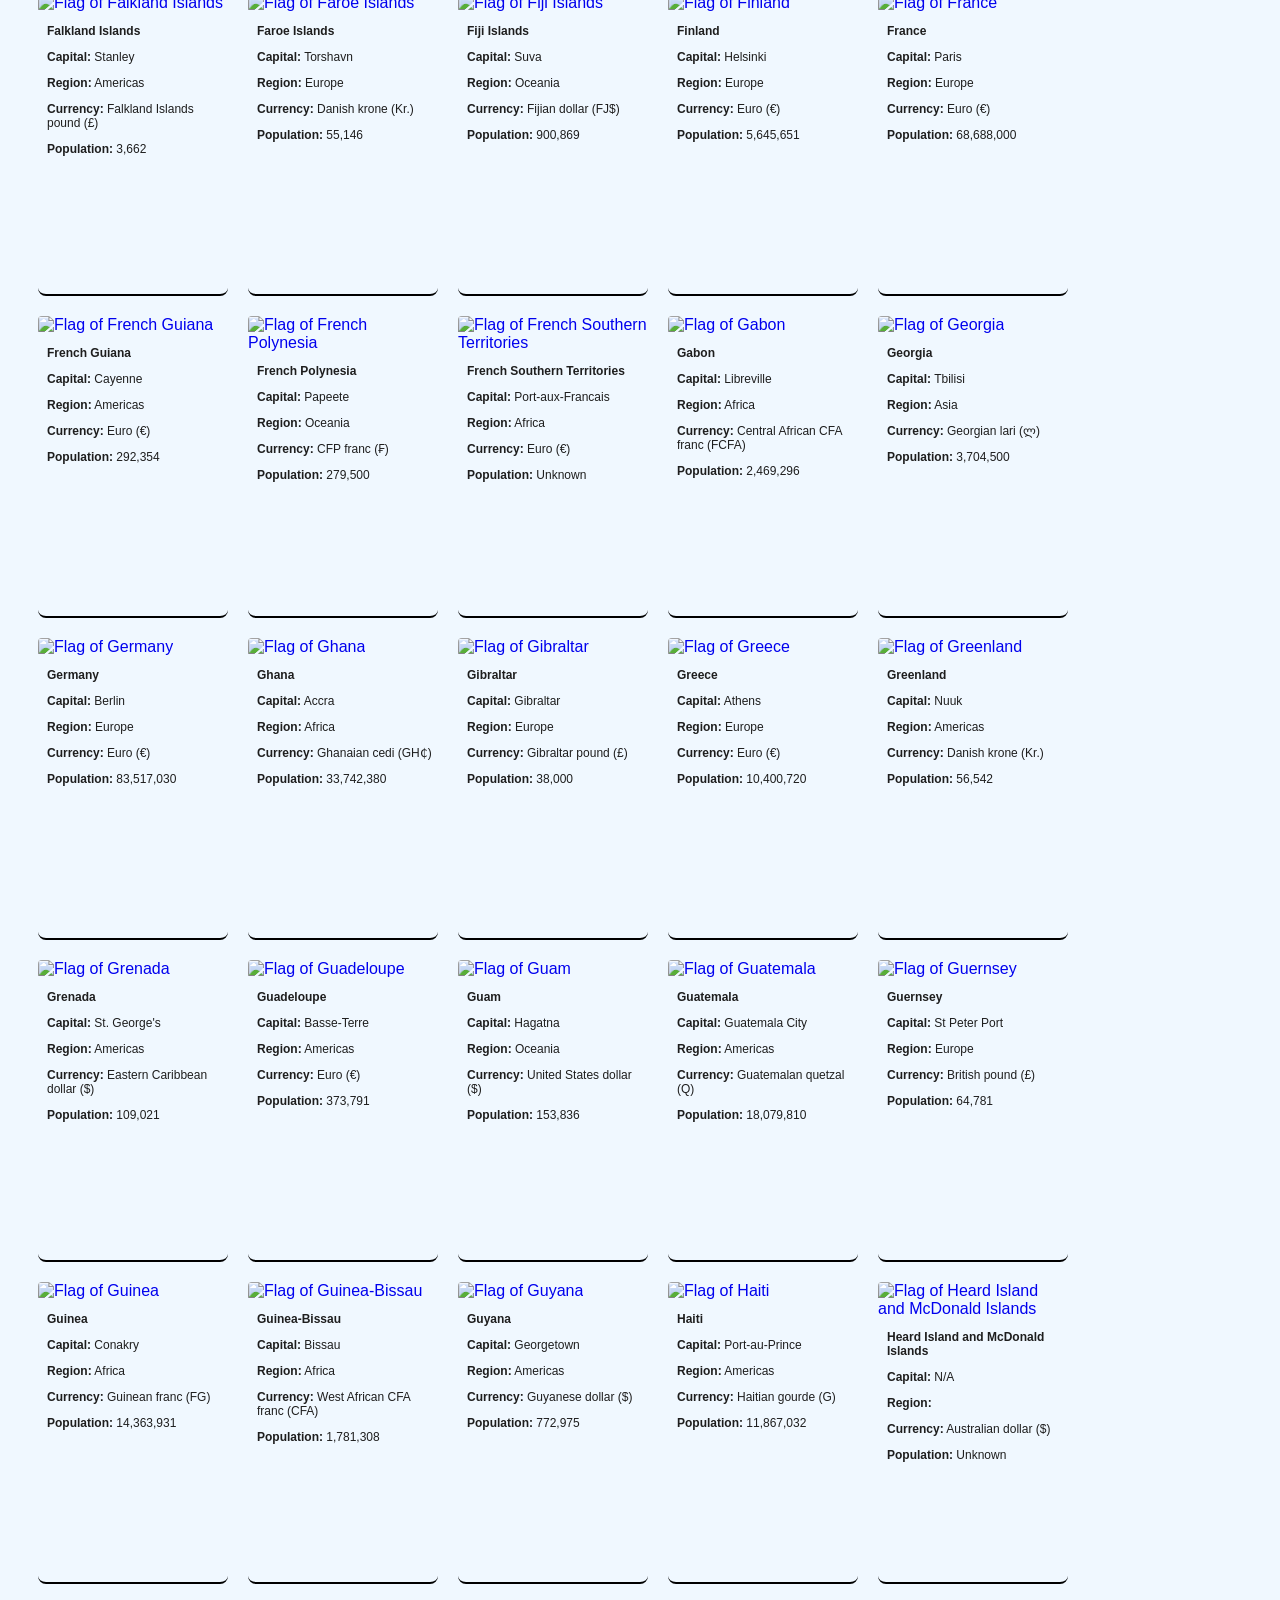
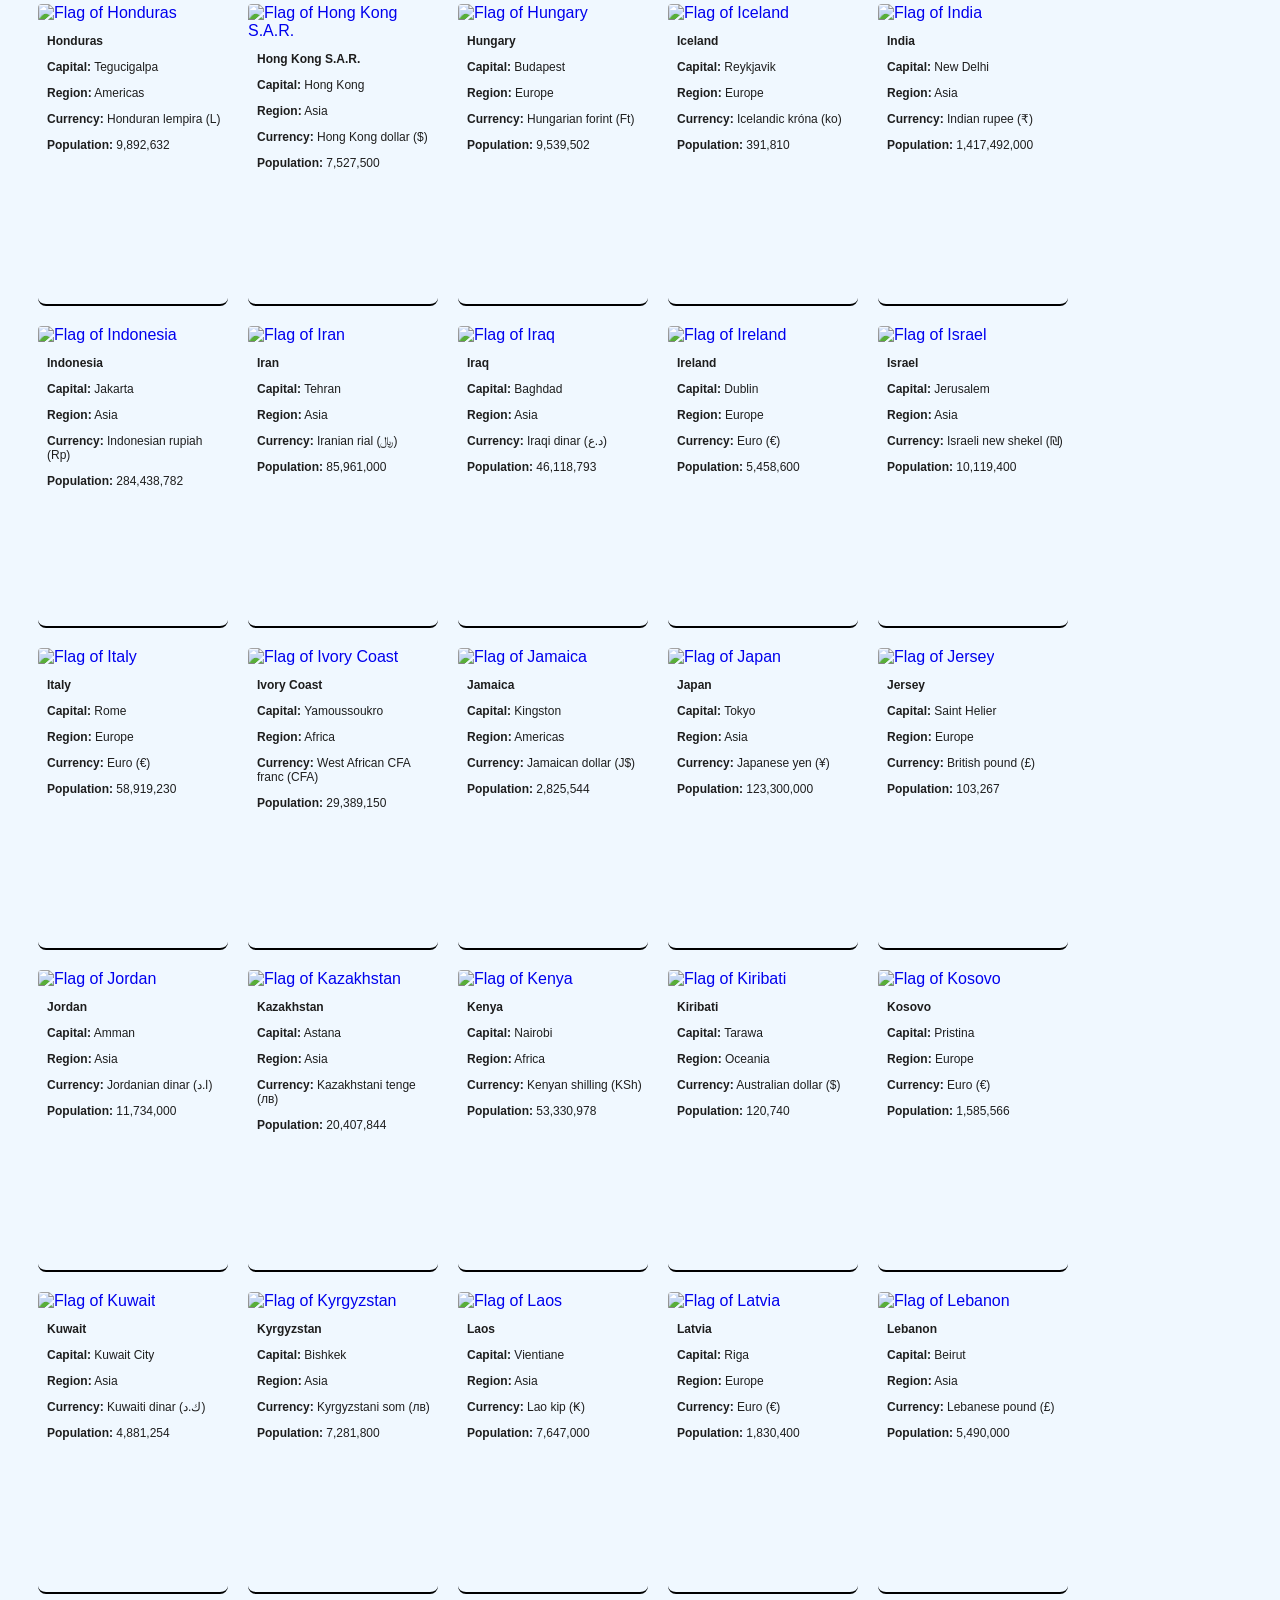
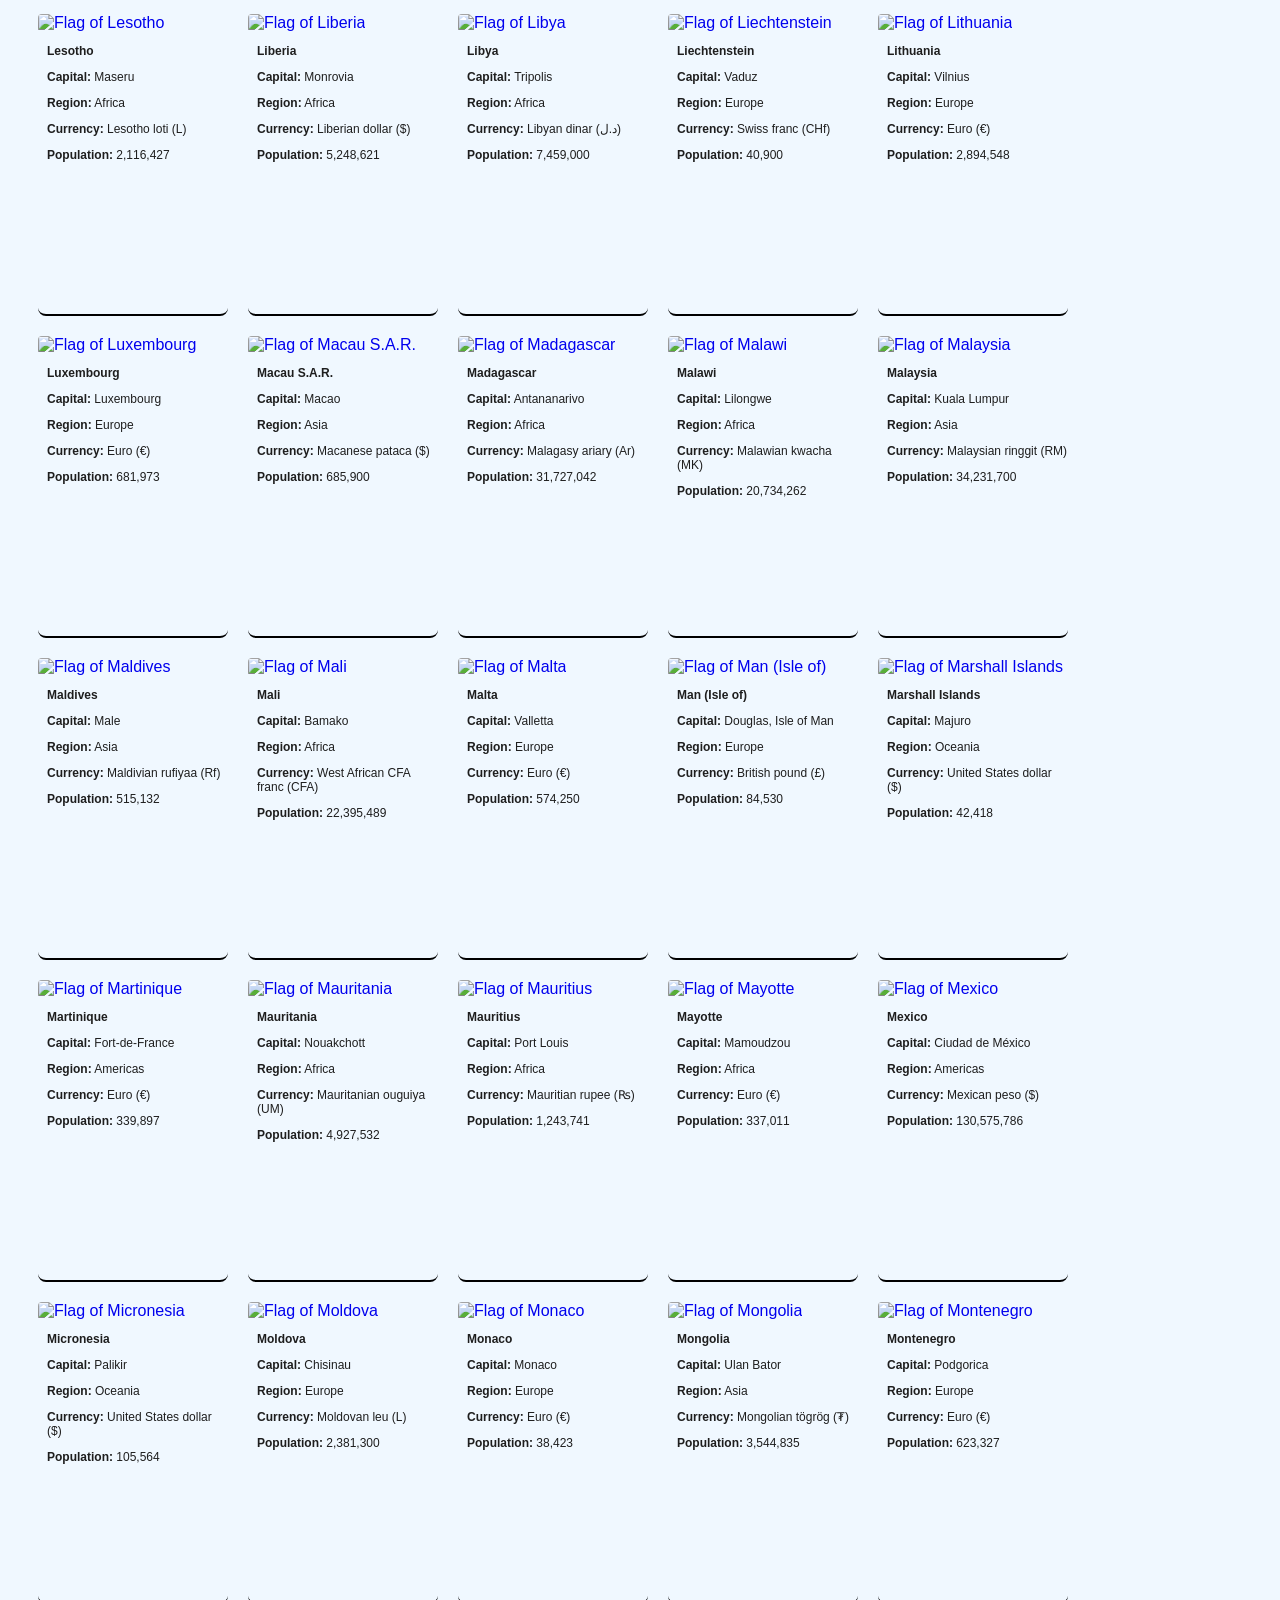
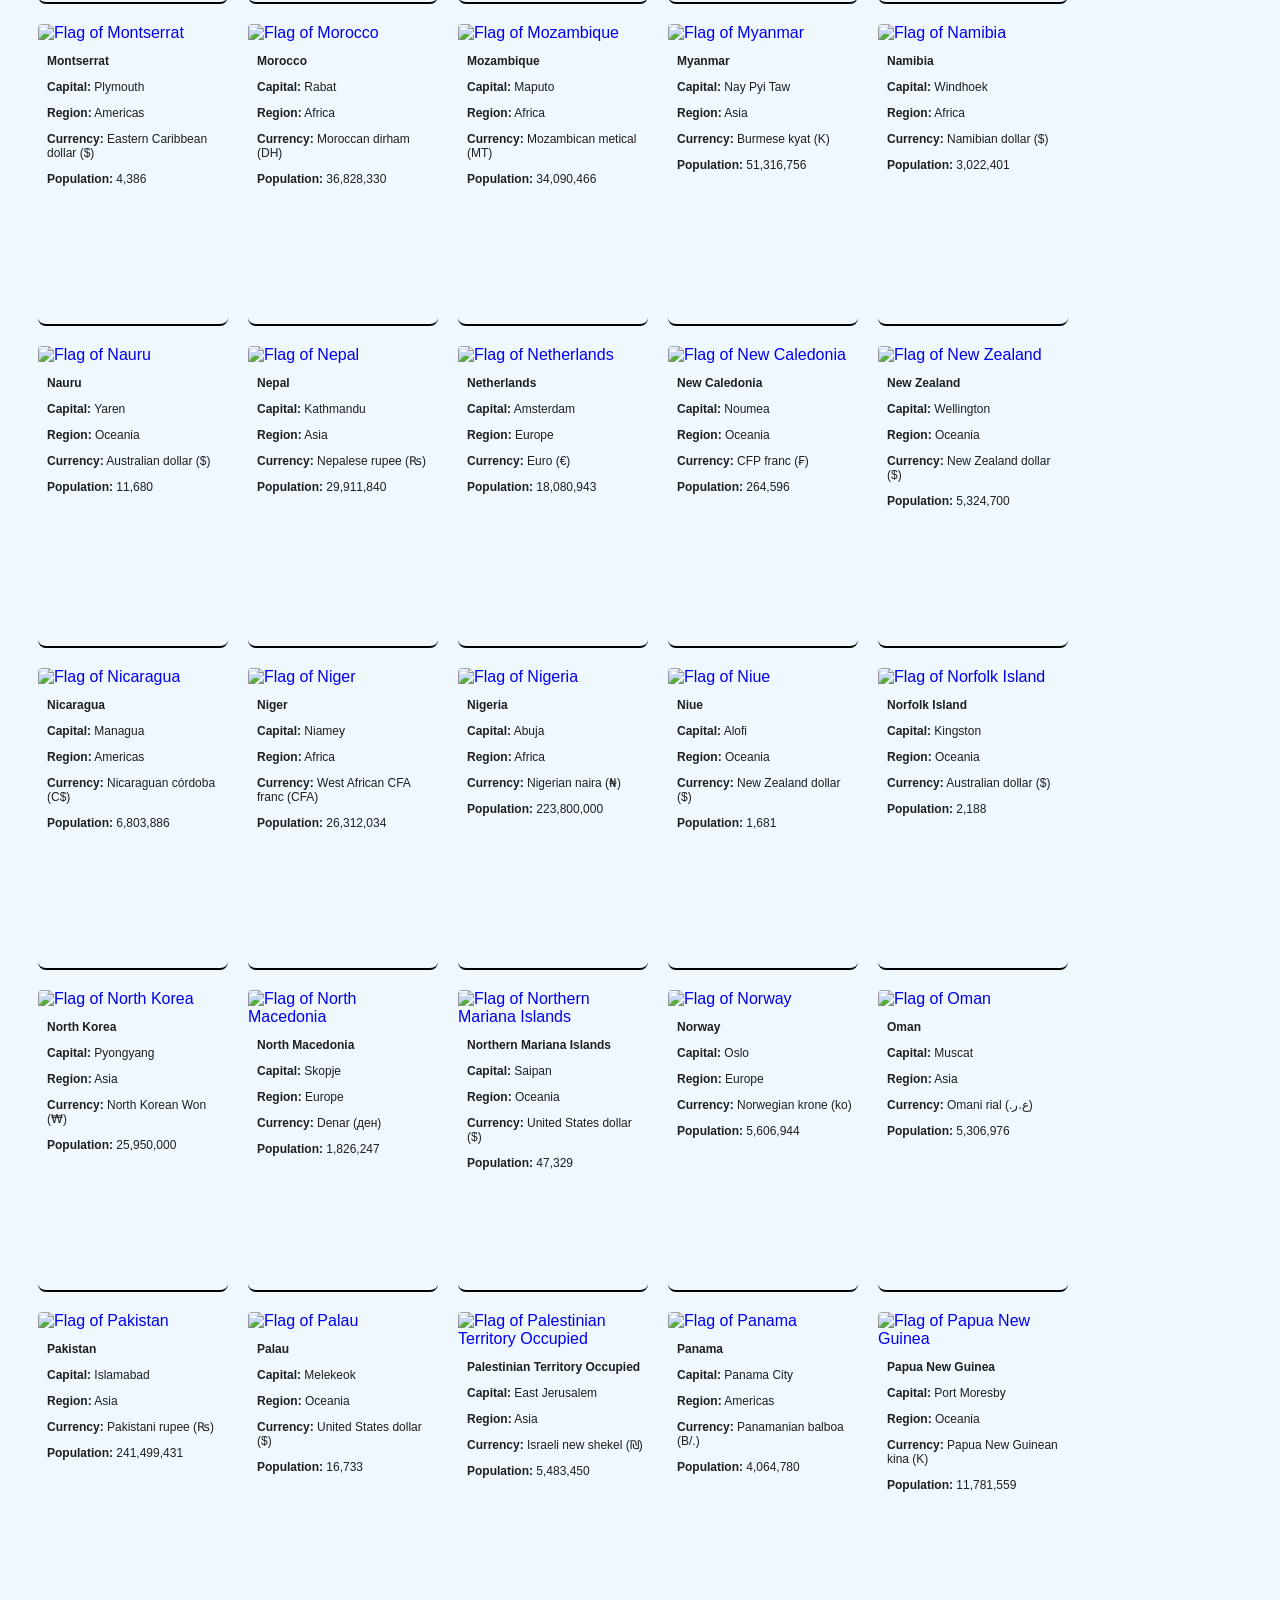
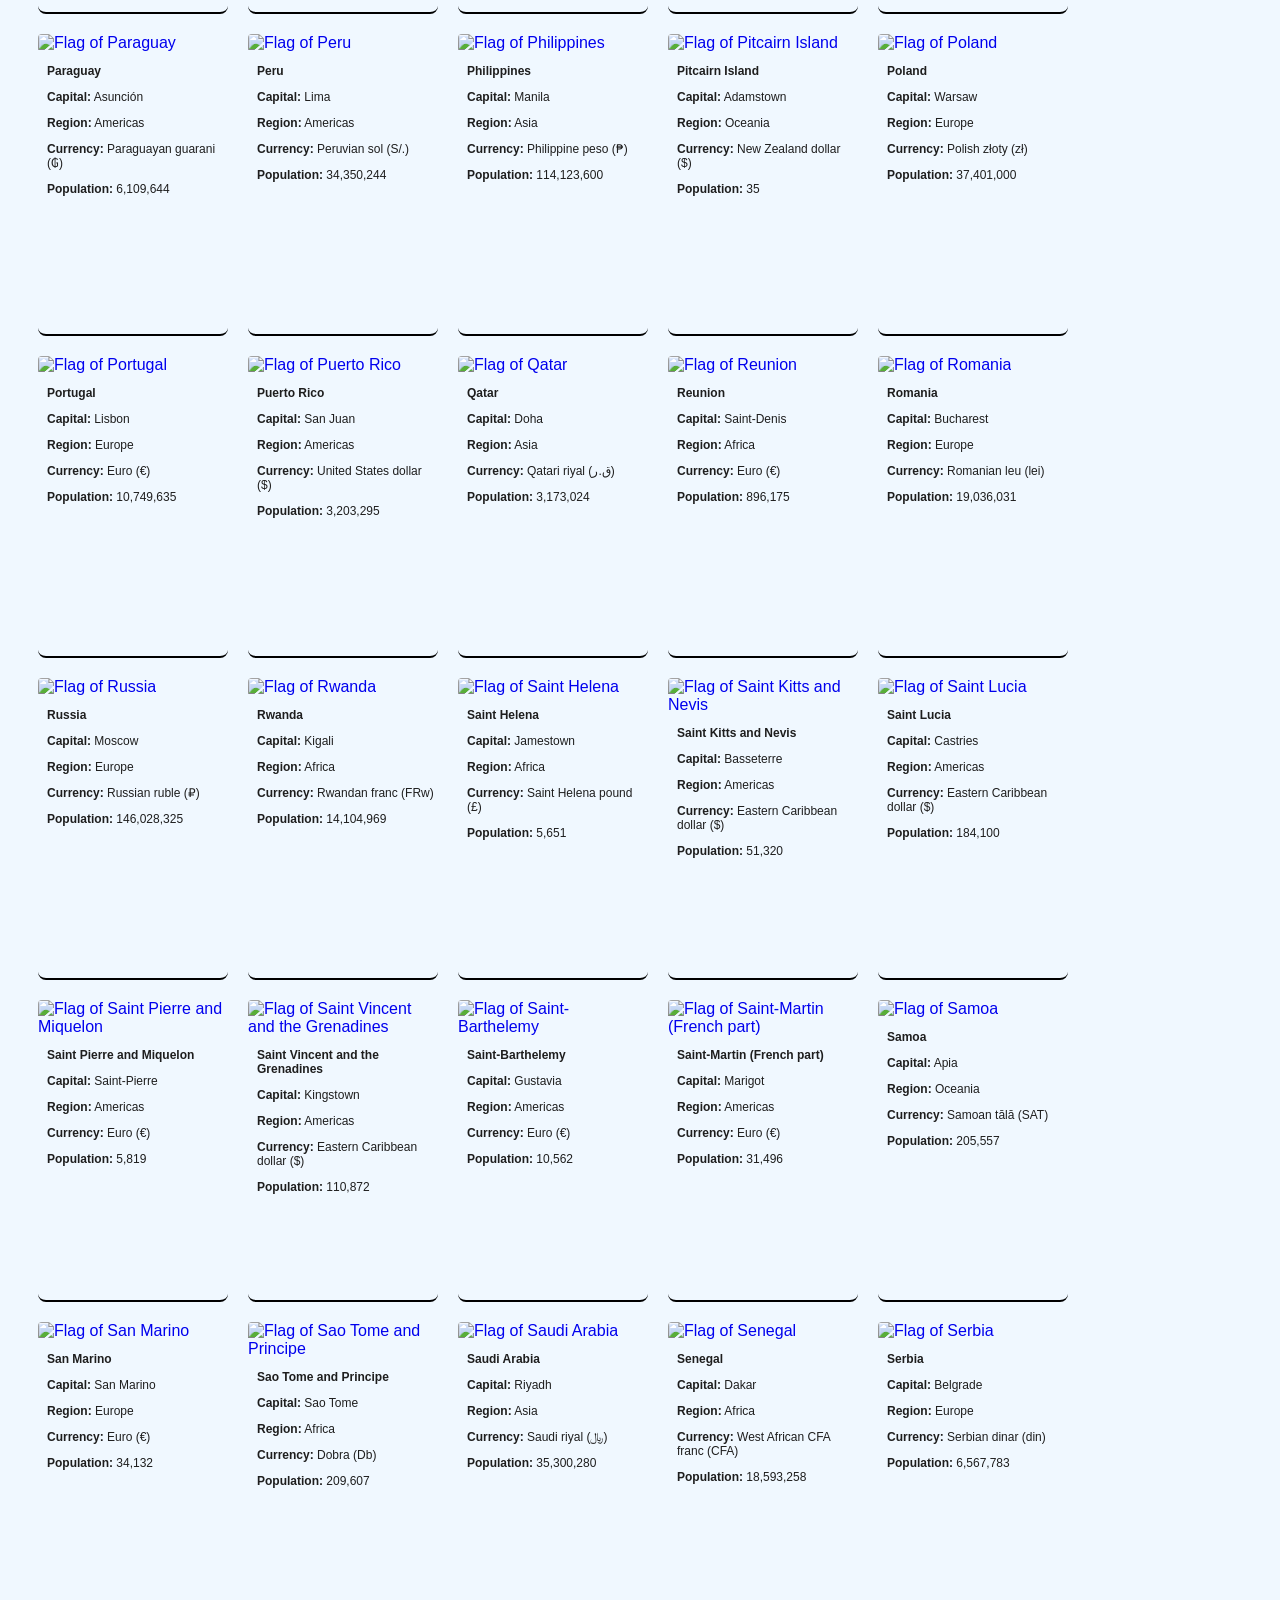
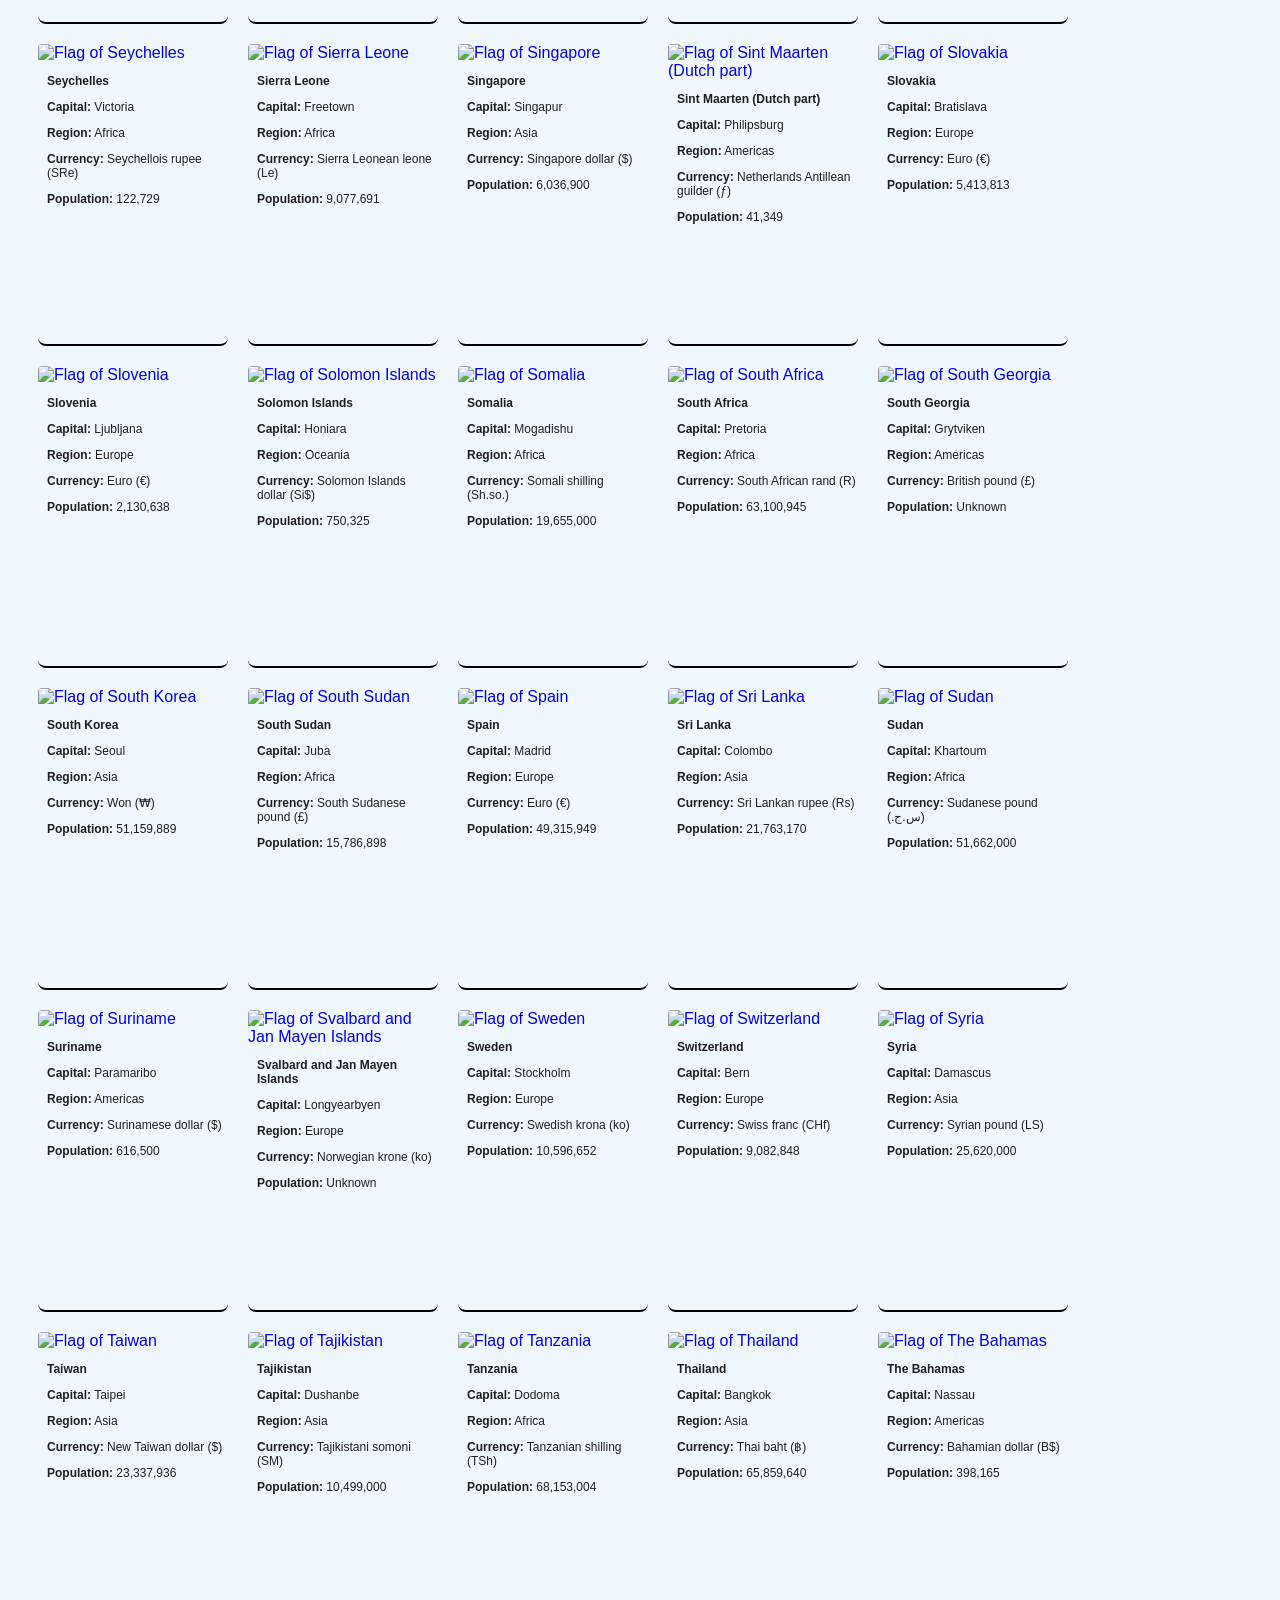
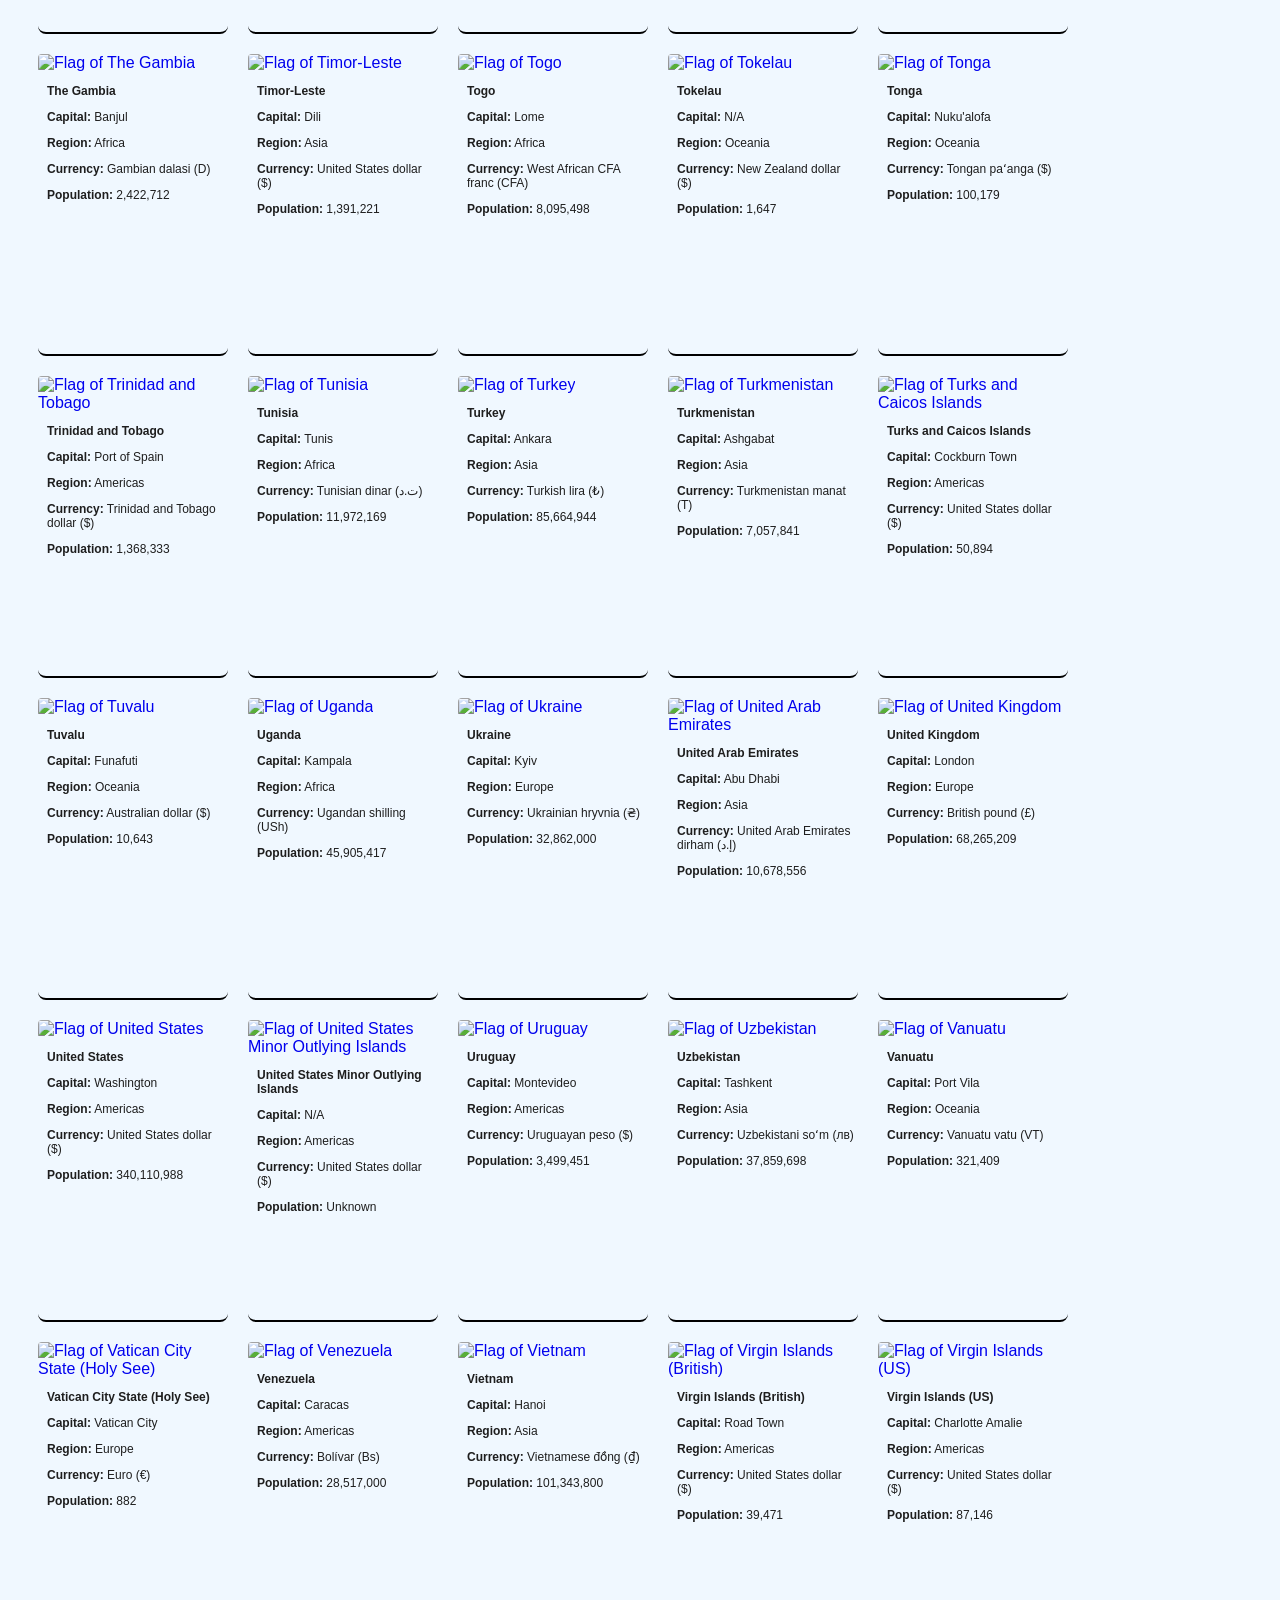
==== commit 154275c2: "Corrected the following issues in the code: 1. I corrected the logo at the footer of the index.html " ====
--- a/index.html
+++ b/index.html
@@ -10,7 +10,7 @@
 <body>
     <div class="header">
         <div id="logo-container">
-            <img src="/images/OIN-removebg-preview.png" alt="logo" id="logo">
+            <!-- <img src="./images/OIN-removebg-preview.png" alt="logo" id="logo"> -->
             <h1>COUNTRIES AROUND THE GLOBE</h1>
             <a href="#" id="themeToggle">🌙</a>
         </div>
@@ -37,11 +37,9 @@
         <a href="https://github.com/olayimika" target="_blank">
             GitHub
         </a>
-
         <a href="https://www.linkedin.com/in/ogunsanmi-olayimika-a9465625b/" target="_blank">
             LinkedIn
         </a>
-
         <a href="https://x.com/Omo_Iya_Nike" target="_blank">
             Twitter
         </a>
--- a/style.css
+++ b/style.css
@@ -128,13 +128,22 @@
         text-decoration: none;
         /* color: rgb(39, 39, 128); */
     }
+    #map{
+        width: 100%;
+        /* height: 500px; */
+        margin-top: 20px;
+        align-self: center;
+        align-items: center;
+        /* margin-left: 150px; */
+        border-radius: 10px;
+    }
     .up{
         position: fixed;
         bottom: 20px;
         right: 20px;
         background-color: rgb(39, 39, 128);
         color: white;
-        border: none;
+        border: 1px solid wheat;
         border-radius: 10px;
         width: 120px;
         height: 40px;
@@ -146,13 +155,14 @@
     }
 
     .footer {
-    background: #111827;
+    background: rgb(39, 39, 128);
     color: white;
     text-align: center;
     padding: 30px 20px;
     margin-top: 20px;
     font-size: 18px;
     cursor:default;
+    border-radius: 20px;
     font-family:'Courier New', Courier, monospace
 }
 .footer-content {
@@ -241,6 +251,15 @@
             margin-top: 0px;
             /* height: 160px; */
         }
+        .footer{
+            font-size: 14px;
+            padding: 5% 10px;
+            /* gap: 1px; */
+        }
+        .footer-content{
+            margin-left: 0px;
+            flex-direction: column;
+        }
     }
 
     
